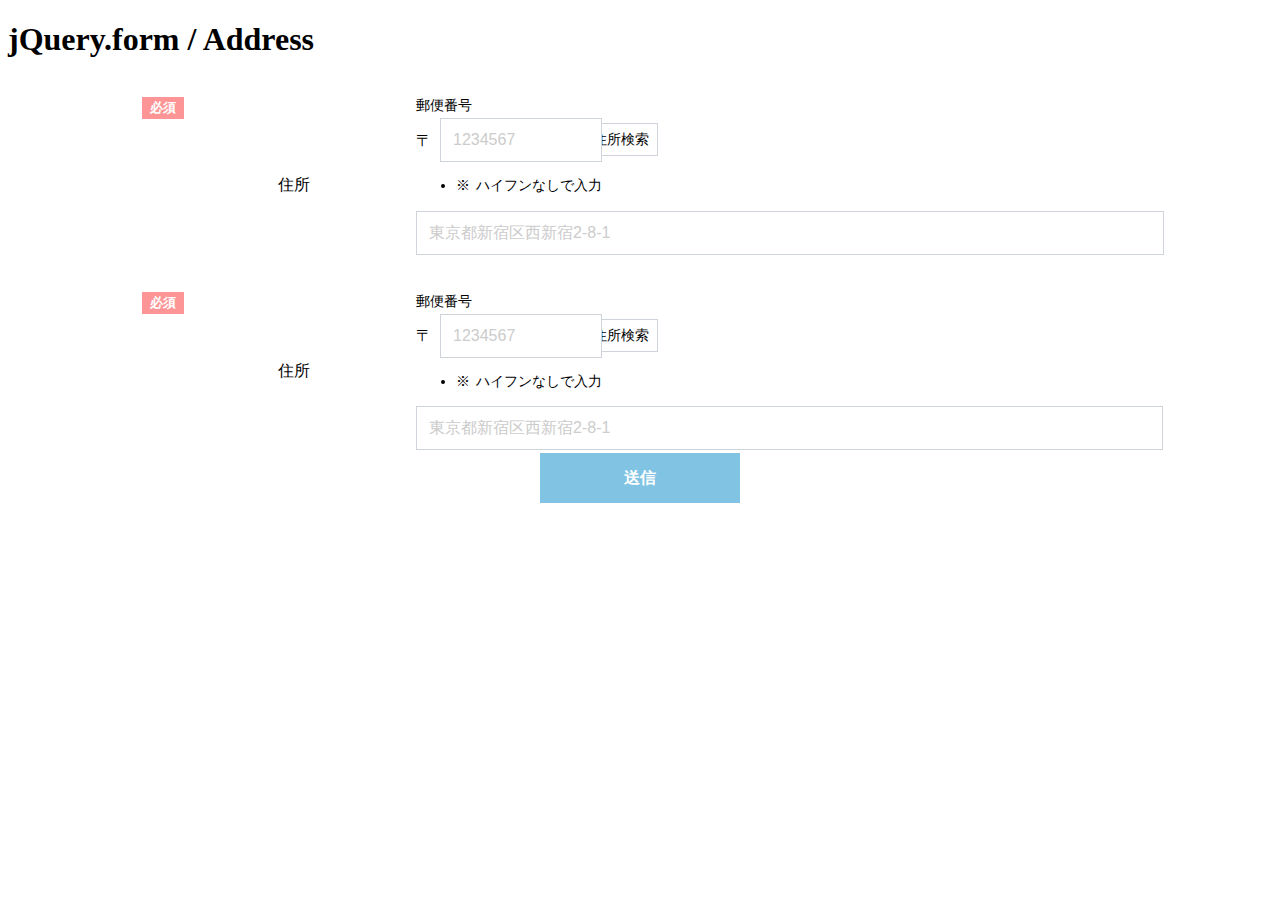
==== demo/address.html @ 2871356f "✏️ タイポ修正 : jquery.form→jQuery.form" ====
<!DOCTYPE html>
<html lang="ja">
  <head>
    <meta charset="UTF-8" />
    <meta http-equiv="X-UA-Compatible" content="IE=edge" />
    <meta name="viewport" content="width=device-width, initial-scale=1.0" />
    <meta name="robots" content="noindex" />
    <link
      rel="stylesheet"
      href="/jquery.common/css/style.css"
      type="text/css"
      media="all"
    />
    <link
      rel="stylesheet"
      href="../lib/common/css/style.css"
      type="text/css"
      media="all"
    />

    <title>jQuery.form / Address</title>
  </head>
  <body>
    <div id="wrapper">
      <header>
        <section id="template_ttl" class="page_layout layout1">
          <div class="layout_inner">
            <div class="layout_container">
              <div class="layout_width">
                <h1 class="ttl_page">jQuery.form / Address</h1>
              </div>
            </div>
          </div>
        </section>
      </header>
      <main>
        <section class="page_layout layout1">
          <div class="layout_inner">
            <div class="layout_container">
              <div class="layout_width">
                <!-- Form Start-->
                <div class="block_form">
                  <form id="area_form" class="form_wrp" action="#" method="get">
                    <!-- Form Table Start-->
                    <table class="form_table">
                      <tbody>
                        <tr>
                          <th class="require">
                            <label
                              for="your_postal_code"
                              class="form_table_label"
                            >
                              住所
                            </label>
                          </th>
                          <td>
                            <div
                              class="form_address_group h-adr"
                              data-valid-group="required_all"
                            >
                              <input
                                type="hidden"
                                class="p-country-name"
                                value="Japan"
                              />
                              <div class="group_row1">
                                <label for="your_postal_code" class="group_txt">
                                  郵便番号
                                </label>
                              </div>
                              <div class="group_row2">
                                <div class="group_col1">
                                  <div class="form_postal_code">
                                    <input
                                      type="tel"
                                      id="your_postal_code"
                                      name="your_postal_code"
                                      class="form_control p-postal-code"
                                      size="8"
                                      maxlength="8"
                                      placeholder="1234567"
                                      autocomplete="postal-code"
                                      required
                                      data-valid-group-item="required_all"
                                    />
                                  </div>
                                </div>
                                <div class="group_col2">
                                  <div class="ajaxzip3_btn">
                                    <span class="btn_inner postal-search">
                                      住所検索
                                    </span>
                                  </div>
                                </div>
                              </div>
                              <div class="group_row3">
                                <ul class="form_remark">
                                  <li>ハイフンなしで入力</li>
                                </ul>
                              </div>
                              <div class="group_row4">
                                <input
                                  type="text"
                                  id="your_address"
                                  name="your_address"
                                  class="form_control p-region p-locality p-street-address p-extended-address"
                                  placeholder="東京都新宿区西新宿2-8-1"
                                  required
                                  data-valid-group-item="required_all"
                                />
                              </div>
                            </div>
                          </td>
                        </tr>
                        <tr>
                          <th class="require">
                            <label
                              for="your_postal_code"
                              class="form_table_label"
                            >
                              住所
                            </label>
                          </th>
                          <td>
                            <div
                              class="form_address_group h-adr"
                              data-valid-group="required_all"
                            >
                              <input
                                type="hidden"
                                class="p-country-name"
                                value="Japan"
                              />
                              <div class="group_row1">
                                <label for="your_postal_code" class="group_txt">
                                  郵便番号
                                </label>
                              </div>
                              <div class="group_row2">
                                <div class="group_col1">
                                  <div class="form_postal_code">
                                    <input
                                      type="tel"
                                      id="your_postal_code2"
                                      name="your_postal_code2"
                                      class="form_control p-postal-code"
                                      size="8"
                                      maxlength="8"
                                      placeholder="1234567"
                                      autocomplete="postal-code"
                                      required
                                      data-valid-group-item="required_all"
                                    />
                                  </div>
                                </div>
                                <div class="group_col2">
                                  <div class="ajaxzip3_btn">
                                    <span class="btn_inner postal-search">
                                      住所検索
                                    </span>
                                  </div>
                                </div>
                              </div>
                              <div class="group_row3">
                                <ul class="form_remark">
                                  <li>ハイフンなしで入力</li>
                                </ul>
                              </div>
                              <div class="group_row4">
                                <input
                                  type="text"
                                  id="your_address2"
                                  name="your_address2"
                                  class="form_control p-region p-locality p-street-address p-extended-address"
                                  placeholder="東京都新宿区西新宿2-8-1"
                                  required
                                  data-valid-group-item="required_all"
                                />
                              </div>
                            </div>
                          </td>
                        </tr>
                      </tbody>
                    </table>
                    <!-- Form Table End -->

                    <!-- Submit Button Start -->
                    <div class="btn_submit">
                      <input
                        id="form_submit"
                        class="btn_inner"
                        type="submit"
                        value="送信"
                      />
                    </div>
                    <!-- Submit Button End -->
                  </form>
                </div>
                <!-- Form End -->
              </div>
            </div>
          </div>
        </section>
      </main>
      <footer></footer>
    </div>

    <!--yubinbango ここから-->
    <script
      type="text/javascript"
      src="/yubinbango/yubinbango.js"
      charset="UTF-8"
    ></script>
    <!--yubinbango ここまで-->

    <script type="text/javascript" src="/jquery.common/js/jquery.js"></script>

    <!-- jquery-validation Start -->
    <script
      type="text/javascript"
      src="/jquery-validation/dist/jquery.validate.js"
    ></script>
    <script
      type="text/javascript"
      src="/jquery-validation/dist/additional-methods.js"
    ></script>
    <script
      type="text/javascript"
      src="/jquery-validation/dist/localization/messages_ja.js"
    ></script>
    <!-- jquery-validation End -->

    <script type="text/javascript" src="../lib/common/js/scripts.js"></script>
    <script type="text/javascript" src="../lib/pages/js/scripts.js"></script>
  </body>
</html>
---- lib/common/css/style.css ----
@media print,screen and (min-width: 768px){#area_form>*[class^=area_form_row]:not(:last-child){margin-bottom:30px}.form_wrp .form_table{width:100%;margin-right:auto;margin-left:auto}.form_wrp .form_table tbody tr th,.form_wrp .form_table tbody tr td{font-weight:normal}.form_wrp .form_table tbody tr:not(:last-child) td{padding:0 0 20px 20px}.form_wrp .form_table tbody tr:last-child td{padding-left:20px}.form_wrp .form_table tbody tr th{position:relative;padding:15px 0 0 52px;width:200px}.form_wrp .form_table tbody tr th::before{position:absolute;top:15px;left:0;color:#fff;font-size:13px;padding:2px 8px;font-weight:700}.form_wrp .form_table tbody tr th:not(.require)::before{background-color:#95cafd;content:"任意"}.form_wrp .form_table tbody tr th.require::before{background-color:#fd9495;content:"必須"}.form_wrp .form_table tbody tr td{width:calc(100% - 215px)}.form_wrp .form_table .td_sub_ttl{font-size:14px;margin-bottom:3px}.form_item_block_pc li{display:block}.form_item_block_pc li:not(:last-child){margin-bottom:8px}.form_item_inline_block_pc li{display:inline-block}.form_item_inline_block_pc li:not(:last-child){margin-right:20px}.form_address_group{padding-top:15px}.form_address_group .group_row1{margin-bottom:3px}.form_address_group .group_row2{display:-webkit-box;display:-webkit-flex;display:-ms-flexbox;display:flex;-webkit-box-align:center;-webkit-align-items:center;-ms-flex-align:center;align-items:center;margin-bottom:8px}.form_address_group .group_row2 .group_col1{width:10em}.form_address_group .group_row2 .group_col2{padding-left:.5em}.form_address_group .group_row3{margin-bottom:3px}.form_address_group .group_txt{display:block;font-size:14px}.form_separated_address_group .group_row1{margin-bottom:3px}.form_separated_address_group .group_row2{display:-webkit-box;display:-webkit-flex;display:-ms-flexbox;display:flex;-webkit-box-align:center;-webkit-align-items:center;-ms-flex-align:center;align-items:center;margin-bottom:8px}.form_separated_address_group .group_row2 .group_col2{padding-left:.5em}.form_separated_address_group .group_row3{margin-bottom:8px}.form_separated_address_group .group_row4{margin-bottom:8px}.form_separated_address_group .group_txt{display:block;font-size:14px}.form_separated_address_group .group_postal_code .group_postal_code_row{display:-webkit-box;display:-webkit-flex;display:-ms-flexbox;display:flex}.form_separated_address_group .group_postal_code .group_postal_code_row .group_postal_code_col{width:4.25em}.form_separated_address_group .group_postal_code .group_postal_code_row .group_postal_code_col:not(:last-child){position:relative;margin-right:2em}.form_separated_address_group .group_postal_code .group_postal_code_row .group_postal_code_col:not(:last-child)::before{display:block;position:absolute;top:14px;right:-1.5em;content:"―";width:1em;color:#ced4da}.form_name_group .group_row{display:-webkit-box;display:-webkit-flex;display:-ms-flexbox;display:flex;-webkit-box-pack:justify;-webkit-justify-content:space-between;-ms-flex-pack:justify;justify-content:space-between}.form_name_group .group_row .group_col{width:calc(50% - 7.5px)}.form_tel_group .group_row{display:-webkit-box;display:-webkit-flex;display:-ms-flexbox;display:flex}.form_tel_group .group_row .group_col{width:4.25em}.form_tel_group .group_row .group_col:not(:last-child){position:relative;margin-right:2em}.form_tel_group .group_row .group_col:not(:last-child)::before{display:block;position:absolute;top:14px;right:-1.5em;content:"―";width:1em;color:#ced4da}.form_mail_group .group_row1{margin-bottom:15px}.form_mail_group .group_row2{margin-bottom:3px}.form_mail_group .group_txt{font-size:14px}.form_postal_code{position:relative;padding-left:1.5em}.form_postal_code::before{position:absolute;top:.8em;left:0;content:"〒"}.ajaxzip3_btn .btn_inner{font-size:14px;border:1px solid #ced4da;padding:8px;-webkit-transition:border-color .15s ease-in-out,-webkit-box-shadow .15s ease-in-out;transition:border-color .15s ease-in-out,-webkit-box-shadow .15s ease-in-out;transition:border-color .15s ease-in-out,box-shadow .15s ease-in-out;transition:border-color .15s ease-in-out,box-shadow .15s ease-in-out,-webkit-box-shadow .15s ease-in-out;cursor:pointer}.ajaxzip3_btn .btn_inner:hover{border:1px solid #81c3e2;-webkit-box-shadow:0 0 0 4px rgba(129,195,226,.5);box-shadow:0 0 0 4px rgba(129,195,226,.5)}.form_remark li{position:relative;font-size:14px;padding-left:1.4em;line-height:1.2}.form_remark li:not(:last-child){margin-bottom:15px}.form_remark li::before{display:block;position:absolute;top:0;left:0;content:"※"}.form_wrp{max-width:1000px;margin-right:auto;margin-left:auto}.form_wrp input.form_control{display:block;display:block;width:100%;padding:12px;font-size:16px;color:#212529;background-color:#fff;border:1px solid #ced4da;-webkit-appearance:none;-moz-appearance:none;appearance:none;-webkit-transition:border-color .15s ease-in-out,-webkit-box-shadow .15s ease-in-out;transition:border-color .15s ease-in-out,-webkit-box-shadow .15s ease-in-out;transition:border-color .15s ease-in-out,box-shadow .15s ease-in-out;transition:border-color .15s ease-in-out,box-shadow .15s ease-in-out,-webkit-box-shadow .15s ease-in-out;width:100%}.form_wrp input.form_control::-webkit-input-placeholder{color:#ccc}.form_wrp input.form_control::-moz-placeholder{color:#ccc}.form_wrp input.form_control:-ms-input-placeholder{color:#ccc}.form_wrp input.form_control::-ms-input-placeholder{color:#ccc}.form_wrp input.form_control::placeholder{color:#ccc}.form_wrp input.form_control:hover,.form_wrp input.form_control:focus{border:1px solid #81c3e2;-webkit-box-shadow:0 0 0 4px rgba(129,195,226,.5);box-shadow:0 0 0 4px rgba(129,195,226,.5);outline:unset}.form_wrp .form_radio{padding-top:15px}.form_wrp .form_radio li label{position:relative;cursor:pointer}.form_wrp .form_radio li label input[type=radio]{display:none}.form_wrp .form_radio li label input[type=radio]+.form_list_item_label{display:inline-block;position:relative;line-height:1.65;padding-left:1.5em}.form_wrp .form_radio li label input[type=radio]+.form_list_item_label::before{position:absolute;top:3px;left:0;content:"";width:20px;height:20px;border:1px solid #ced4da;border-radius:50%;background-color:#fff;-webkit-transition:all .2s;transition:all .2s}.form_wrp .form_radio li label input[type=radio]+.form_list_item_label::after{position:absolute;top:7px;left:4px;content:"";width:1em;height:1em;width:12px;height:12px;-webkit-transition:-webkit-transform .4s cubic-bezier(0.45, 1.8, 0.5, 0.75);transition:-webkit-transform .4s cubic-bezier(0.45, 1.8, 0.5, 0.75);transition:transform .4s cubic-bezier(0.45, 1.8, 0.5, 0.75);transition:transform .4s cubic-bezier(0.45, 1.8, 0.5, 0.75), -webkit-transform .4s cubic-bezier(0.45, 1.8, 0.5, 0.75);-webkit-transform:scale(0, 0);transform:scale(0, 0);border-radius:50%;background:#81c3e2}.form_wrp .form_radio li label input[type=radio]+.form_list_item_label:hover::before{border:1px solid #81c3e2;-webkit-box-shadow:0 0 0 3px rgba(129,195,226,.5);box-shadow:0 0 0 3px rgba(129,195,226,.5)}.form_wrp .form_radio li label input[type=radio]:checked+.form_list_item_label::after{-webkit-transform:scale(1, 1);transform:scale(1, 1)}.form_wrp .form_check li label{position:relative;cursor:pointer}.form_wrp .form_check li label input[type=checkbox]{display:none}.form_wrp .form_check li label input[type=checkbox]+.form_list_item_label{display:inline-block;position:relative;line-height:1.65;padding-left:1.5em}.form_wrp .form_check li label input[type=checkbox]+.form_list_item_label::before{position:absolute;top:3px;left:0;content:"";width:20px;height:20px;border:1px solid #ced4da;background:#fff}.form_wrp .form_check li label input[type=checkbox]+.form_list_item_label::after{display:block;position:absolute;top:3px;left:6px;content:"";width:8px;height:15px;border-right:3px solid #81c3e2;border-bottom:3px solid #81c3e2;-webkit-transition:-webkit-transform .4s cubic-bezier(0.45, 1.8, 0.5, 0.75);transition:-webkit-transform .4s cubic-bezier(0.45, 1.8, 0.5, 0.75);transition:transform .4s cubic-bezier(0.45, 1.8, 0.5, 0.75);transition:transform .4s cubic-bezier(0.45, 1.8, 0.5, 0.75), -webkit-transform .4s cubic-bezier(0.45, 1.8, 0.5, 0.75);-webkit-transform:scale(0, 0) rotate(43deg);transform:scale(0, 0) rotate(43deg)}.form_wrp .form_check li label input[type=checkbox]+.form_list_item_label:hover::before{border:1px solid #81c3e2;-webkit-box-shadow:0 0 0 3px rgba(129,195,226,.5);box-shadow:0 0 0 3px rgba(129,195,226,.5)}.form_wrp .form_check li label input[type=checkbox]:checked+.form_list_item_label::after{-webkit-transform:scale(1, 1) rotate(43deg);transform:scale(1, 1) rotate(43deg)}.form_wrp .form_file{font-size:14px;padding-top:5px}.form_wrp .form_file .file_row::after{display:block;content:"";clear:both}.form_wrp .form_file input{position:absolute;outline:0;visibility:hidden;opacity:0;width:0;height:0}.form_wrp .form_file .form_file_label{border:1px solid #ced4da;padding:8px;-webkit-transition:border-color .15s ease-in-out,-webkit-box-shadow .15s ease-in-out;transition:border-color .15s ease-in-out,-webkit-box-shadow .15s ease-in-out;transition:border-color .15s ease-in-out,box-shadow .15s ease-in-out;transition:border-color .15s ease-in-out,box-shadow .15s ease-in-out,-webkit-box-shadow .15s ease-in-out;cursor:pointer;float:left;width:116px;text-align:center}.form_wrp .form_file .form_file_name{padding:13px 8px 0;line-height:1.2;cursor:pointer;float:left;width:calc(100% - 116px)}.form_wrp .form_file:hover .form_file_label{border:1px solid #81c3e2;-webkit-box-shadow:0 0 0 4px rgba(129,195,226,.5);box-shadow:0 0 0 4px rgba(129,195,226,.5)}.form_wrp .flatpickr-calendar .flatpickr-innerContainer .flatpickr-weekdays .flatpickr-weekday:nth-child(7n+1),.form_wrp .flatpickr-calendar .flatpickr-innerContainer .flatpickr-days .flatpickr-day:not(.flatpickr-disabled):not(.prevMonthDay):not(.nextMonthDay):nth-child(7n+1){color:red}.form_wrp .flatpickr-calendar .flatpickr-innerContainer .flatpickr-weekdays .flatpickr-weekday:nth-child(7),.form_wrp .flatpickr-calendar .flatpickr-innerContainer .flatpickr-days .flatpickr-day:not(.flatpickr-disabled):not(.prevMonthDay):not(.nextMonthDay):nth-child(7n){color:blue}.form_wrp .form_select{position:relative}.form_wrp .form_select select{background-image:url(./img/arrow_down.svg);background-position:right 15px center;background-size:13px 8px;background-repeat:no-repeat;display:block;display:block;width:100%;padding:12px;font-size:16px;color:#212529;background-color:#fff;border:1px solid #ced4da;-webkit-appearance:none;-moz-appearance:none;appearance:none;-webkit-transition:border-color .15s ease-in-out,-webkit-box-shadow .15s ease-in-out;transition:border-color .15s ease-in-out,-webkit-box-shadow .15s ease-in-out;transition:border-color .15s ease-in-out,box-shadow .15s ease-in-out;transition:border-color .15s ease-in-out,box-shadow .15s ease-in-out,-webkit-box-shadow .15s ease-in-out;width:100%}.form_wrp .form_select select::-webkit-input-placeholder{color:#ccc}.form_wrp .form_select select::-moz-placeholder{color:#ccc}.form_wrp .form_select select:-ms-input-placeholder{color:#ccc}.form_wrp .form_select select::-ms-input-placeholder{color:#ccc}.form_wrp .form_select select::placeholder{color:#ccc}.form_wrp .form_select select:hover,.form_wrp .form_select select:focus{border:1px solid #81c3e2;-webkit-box-shadow:0 0 0 4px rgba(129,195,226,.5);box-shadow:0 0 0 4px rgba(129,195,226,.5);outline:unset}.form_wrp .form_select.select_pref{width:17.25em}.form_wrp textarea.form_control{resize:vertical;display:block;display:block;width:100%;padding:12px;font-size:16px;color:#212529;background-color:#fff;border:1px solid #ced4da;-webkit-appearance:none;-moz-appearance:none;appearance:none;-webkit-transition:border-color .15s ease-in-out,-webkit-box-shadow .15s ease-in-out;transition:border-color .15s ease-in-out,-webkit-box-shadow .15s ease-in-out;transition:border-color .15s ease-in-out,box-shadow .15s ease-in-out;transition:border-color .15s ease-in-out,box-shadow .15s ease-in-out,-webkit-box-shadow .15s ease-in-out;width:100%}.form_wrp textarea.form_control::-webkit-input-placeholder{color:#ccc}.form_wrp textarea.form_control::-moz-placeholder{color:#ccc}.form_wrp textarea.form_control:-ms-input-placeholder{color:#ccc}.form_wrp textarea.form_control::-ms-input-placeholder{color:#ccc}.form_wrp textarea.form_control::placeholder{color:#ccc}.form_wrp textarea.form_control:hover,.form_wrp textarea.form_control:focus{border:1px solid #81c3e2;-webkit-box-shadow:0 0 0 4px rgba(129,195,226,.5);box-shadow:0 0 0 4px rgba(129,195,226,.5);outline:unset}.form_wrp .btn_submit .btn_inner{display:block;line-height:1;padding:1em 4em;margin-right:auto;margin-left:auto;-webkit-transition:all .2s;transition:all .2s;font-weight:bold;font-size:16px;min-width:200px;text-align:center;color:#fff;transition:all .2s}.form_wrp .btn_submit .btn_inner:disabled{border:1px solid #ccc;background-color:#ccc}.form_wrp .btn_submit .btn_inner:not(:disabled){border:1px solid #81c3e2;background-color:#81c3e2}.form_wrp .btn_submit .btn_inner:not(:disabled):hover{opacity:.7}.form_wrp label.error{display:block;color:#c00;padding:5px 10px;background:#f4e4e4;font-size:.9em;font-weight:bold;margin-top:.5em}.form_privacy>*[class^=form_privacy_row]:not(:last-child){margin-bottom:15px}.form_privacy .privacy_ttl .ttl_inner{display:block;font-weight:bold;font-size:20px}.form_privacy .privacy_txt{height:250px;overflow-y:scroll;border:silver 1px solid;padding:30px;-webkit-box-shadow:inset -1px 2px 4px #dfdfdf;box-shadow:inset -1px 2px 4px #dfdfdf;font-size:14px}.form_privacy .privacy_txt p:not(:last-child){margin-bottom:15px}.form_privacy .privacy_check{text-align:center}}@media screen and (max-width: 767px){#area_form>*[class^=area_form_row]:not(:last-child){margin-bottom:30px}.form_wrp .form_table{width:100%;margin-right:auto;margin-left:auto}.form_wrp .form_table tbody tr{display:block}.form_wrp .form_table tbody tr th,.form_wrp .form_table tbody tr td{display:block;font-weight:normal;width:100%}.form_wrp .form_table tbody tr:not(:last-child) td{padding-bottom:45px}.form_wrp .form_table tbody tr th{position:relative;padding:0 0 10px 52px}.form_wrp .form_table tbody tr th::before{position:absolute;top:0;left:0;color:#fff;font-size:13px;padding:2px 8px;font-weight:700}.form_wrp .form_table tbody tr th:not(.require)::before{background-color:#95cafd;content:"任意"}.form_wrp .form_table tbody tr th.require::before{background-color:#fd9495;content:"必須"}.form_item_inline_block_sp li{display:inline-block}.form_item_inline_block_sp li:not(:last-child){margin-right:20px}.form_item_block_sp li{display:block}.form_item_block_sp li:not(:last-child){margin-bottom:8px}.form_address_group .group_row1{margin-bottom:3px}.form_address_group .group_row2{display:-webkit-box;display:-webkit-flex;display:-ms-flexbox;display:flex;-webkit-box-align:center;-webkit-align-items:center;-ms-flex-align:center;align-items:center;margin-bottom:8px}.form_address_group .group_row2 .group_col1{width:10em}.form_address_group .group_row2 .group_col2{padding-left:.5em}.form_address_group .group_row3{margin-bottom:3px}.form_address_group .group_txt{display:block;font-size:14px}.form_separated_address_group .group_row1{margin-bottom:3px}.form_separated_address_group .group_row2{display:-webkit-box;display:-webkit-flex;display:-ms-flexbox;display:flex;-webkit-box-align:center;-webkit-align-items:center;-ms-flex-align:center;align-items:center;margin-bottom:8px}.form_separated_address_group .group_row2 .group_col2{padding-left:.5em}.form_separated_address_group .group_row3{margin-bottom:8px}.form_separated_address_group .group_row4{margin-bottom:8px}.form_separated_address_group .group_txt{display:block;font-size:14px}.form_separated_address_group .group_postal_code .group_postal_code_row{display:-webkit-box;display:-webkit-flex;display:-ms-flexbox;display:flex}.form_separated_address_group .group_postal_code .group_postal_code_row .group_postal_code_col{width:4.25em}.form_separated_address_group .group_postal_code .group_postal_code_row .group_postal_code_col:not(:last-child){position:relative;margin-right:2em}.form_separated_address_group .group_postal_code .group_postal_code_row .group_postal_code_col:not(:last-child)::before{display:block;position:absolute;top:14px;right:-1.5em;content:"―";width:1em;color:#ced4da}.form_name_group .group_row{display:-webkit-box;display:-webkit-flex;display:-ms-flexbox;display:flex;-webkit-box-pack:justify;-webkit-justify-content:space-between;-ms-flex-pack:justify;justify-content:space-between}.form_name_group .group_row .group_col{width:calc(50% - 7.5px)}.form_tel_group .group_row{display:-webkit-box;display:-webkit-flex;display:-ms-flexbox;display:flex}.form_tel_group .group_row .group_col{width:4.25em}.form_tel_group .group_row .group_col:not(:last-child){position:relative;margin-right:2em}.form_tel_group .group_row .group_col:not(:last-child)::before{display:block;position:absolute;top:14px;right:-1.5em;content:"―";width:1em;color:#ced4da}.form_mail_group .group_row1{margin-bottom:15px}.form_mail_group .group_row2{margin-bottom:3px}.form_mail_group .group_txt{font-size:14px}.form_postal_code{position:relative;padding-left:1.5em}.form_postal_code::before{position:absolute;top:.8em;left:0;content:"〒"}.ajaxzip3_btn .btn_inner{font-size:14px;border:1px solid #ced4da;padding:8px;-webkit-transition:border-color .15s ease-in-out,-webkit-box-shadow .15s ease-in-out;transition:border-color .15s ease-in-out,-webkit-box-shadow .15s ease-in-out;transition:border-color .15s ease-in-out,box-shadow .15s ease-in-out;transition:border-color .15s ease-in-out,box-shadow .15s ease-in-out,-webkit-box-shadow .15s ease-in-out;cursor:pointer}.ajaxzip3_btn .btn_inner:hover{border:1px solid #81c3e2;-webkit-box-shadow:0 0 0 4px rgba(129,195,226,.5);box-shadow:0 0 0 4px rgba(129,195,226,.5)}.form_remark{padding-top:8px}.form_remark li{position:relative;font-size:14px;padding-left:1.4em;line-height:1.2}.form_remark li:not(:last-child){margin-bottom:15px}.form_remark li::before{display:block;position:absolute;top:0;left:0;content:"※"}.form_wrp input.form_control{display:block;display:block;width:100%;padding:12px;font-size:16px;color:#212529;background-color:#fff;border:1px solid #ced4da;-webkit-appearance:none;-moz-appearance:none;appearance:none;-webkit-transition:border-color .15s ease-in-out,-webkit-box-shadow .15s ease-in-out;transition:border-color .15s ease-in-out,-webkit-box-shadow .15s ease-in-out;transition:border-color .15s ease-in-out,box-shadow .15s ease-in-out;transition:border-color .15s ease-in-out,box-shadow .15s ease-in-out,-webkit-box-shadow .15s ease-in-out;width:100%}.form_wrp input.form_control::-webkit-input-placeholder{color:#ccc}.form_wrp input.form_control::-moz-placeholder{color:#ccc}.form_wrp input.form_control:-ms-input-placeholder{color:#ccc}.form_wrp input.form_control::-ms-input-placeholder{color:#ccc}.form_wrp input.form_control::placeholder{color:#ccc}.form_wrp input.form_control:focus{border:1px solid #81c3e2;-webkit-box-shadow:0 0 0 4px rgba(129,195,226,.5);box-shadow:0 0 0 4px rgba(129,195,226,.5);outline:unset}.form_wrp .form_radio{padding-top:15px}.form_wrp .form_radio li label{position:relative;cursor:pointer}.form_wrp .form_radio li label input[type=radio]{display:none}.form_wrp .form_radio li label input[type=radio]+.form_list_item_label{display:inline-block;position:relative;line-height:1.65;padding-left:1.5em}.form_wrp .form_radio li label input[type=radio]+.form_list_item_label::before{position:absolute;top:3px;left:0;content:"";width:20px;height:20px;border:1px solid #ced4da;border-radius:50%;background:#fff}.form_wrp .form_radio li label input[type=radio]+.form_list_item_label::after{position:absolute;top:7px;left:4px;content:"";width:1em;height:1em;width:12px;height:12px;-webkit-transition:-webkit-transform .4s cubic-bezier(0.45, 1.8, 0.5, 0.75);transition:-webkit-transform .4s cubic-bezier(0.45, 1.8, 0.5, 0.75);transition:transform .4s cubic-bezier(0.45, 1.8, 0.5, 0.75);transition:transform .4s cubic-bezier(0.45, 1.8, 0.5, 0.75), -webkit-transform .4s cubic-bezier(0.45, 1.8, 0.5, 0.75);-webkit-transform:scale(0, 0);transform:scale(0, 0);border-radius:50%;background:#81c3e2}.form_wrp .form_radio li label input[type=radio]:checked+.form_list_item_label::after{-webkit-transform:scale(1, 1);transform:scale(1, 1)}.form_wrp .form_check li label{position:relative;cursor:pointer}.form_wrp .form_check li label input[type=checkbox]{display:none}.form_wrp .form_check li label input[type=checkbox]+.form_list_item_label{display:inline-block;position:relative;line-height:1.65;padding-left:1.5em}.form_wrp .form_check li label input[type=checkbox]+.form_list_item_label::before{position:absolute;top:3px;left:0;content:"";width:20px;height:20px;border:1px solid #ced4da;background:#fff}.form_wrp .form_check li label input[type=checkbox]+.form_list_item_label::after{display:block;position:absolute;top:3px;left:6px;content:"";width:8px;height:15px;border-right:3px solid #81c3e2;border-bottom:3px solid #81c3e2;-webkit-transition:-webkit-transform .4s cubic-bezier(0.45, 1.8, 0.5, 0.75);transition:-webkit-transform .4s cubic-bezier(0.45, 1.8, 0.5, 0.75);transition:transform .4s cubic-bezier(0.45, 1.8, 0.5, 0.75);transition:transform .4s cubic-bezier(0.45, 1.8, 0.5, 0.75), -webkit-transform .4s cubic-bezier(0.45, 1.8, 0.5, 0.75);-webkit-transform:scale(0, 0) rotate(43deg);transform:scale(0, 0) rotate(43deg)}.form_wrp .form_check li label input[type=checkbox]:checked+.form_list_item_label::after{-webkit-transform:scale(1, 1) rotate(43deg);transform:scale(1, 1) rotate(43deg)}.form_wrp .form_file{font-size:14px;padding-top:5px}.form_wrp .form_file .file_row::after{display:block;content:"";clear:both}.form_wrp .form_file input{position:absolute;outline:0;visibility:hidden;opacity:0;width:0;height:0}.form_wrp .form_file .form_file_label{border:1px solid #ced4da;padding:8px;-webkit-transition:border-color .15s ease-in-out,-webkit-box-shadow .15s ease-in-out;transition:border-color .15s ease-in-out,-webkit-box-shadow .15s ease-in-out;transition:border-color .15s ease-in-out,box-shadow .15s ease-in-out;transition:border-color .15s ease-in-out,box-shadow .15s ease-in-out,-webkit-box-shadow .15s ease-in-out;cursor:pointer;float:left;width:116px;text-align:center}.form_wrp .form_file .form_file_name{padding:13px 8px 0;line-height:1.2;cursor:pointer;float:left;width:calc(100% - 116px)}.form_wrp .form_file:hover .form_file_label{border:1px solid #81c3e2;-webkit-box-shadow:0 0 0 4px rgba(129,195,226,.5);box-shadow:0 0 0 4px rgba(129,195,226,.5)}.form_wrp .flatpickr-calendar .flatpickr-innerContainer .flatpickr-weekdays .flatpickr-weekday:nth-child(7n+1),.form_wrp .flatpickr-calendar .flatpickr-innerContainer .flatpickr-days .flatpickr-day:not(.flatpickr-disabled):not(.prevMonthDay):not(.nextMonthDay):nth-child(7n+1){color:red}.form_wrp .flatpickr-calendar .flatpickr-innerContainer .flatpickr-weekdays .flatpickr-weekday:nth-child(7),.form_wrp .flatpickr-calendar .flatpickr-innerContainer .flatpickr-days .flatpickr-day:not(.flatpickr-disabled):not(.prevMonthDay):not(.nextMonthDay):nth-child(7n){color:blue}.form_wrp .form_select{position:relative}.form_wrp .form_select select{background-image:url(./img/arrow_down.svg);background-position:right 15px center;background-size:13px 8px;background-repeat:no-repeat;display:block;display:block;width:100%;padding:12px;font-size:16px;color:#212529;background-color:#fff;border:1px solid #ced4da;-webkit-appearance:none;-moz-appearance:none;appearance:none;-webkit-transition:border-color .15s ease-in-out,-webkit-box-shadow .15s ease-in-out;transition:border-color .15s ease-in-out,-webkit-box-shadow .15s ease-in-out;transition:border-color .15s ease-in-out,box-shadow .15s ease-in-out;transition:border-color .15s ease-in-out,box-shadow .15s ease-in-out,-webkit-box-shadow .15s ease-in-out;width:100%}.form_wrp .form_select select::-webkit-input-placeholder{color:#ccc}.form_wrp .form_select select::-moz-placeholder{color:#ccc}.form_wrp .form_select select:-ms-input-placeholder{color:#ccc}.form_wrp .form_select select::-ms-input-placeholder{color:#ccc}.form_wrp .form_select select::placeholder{color:#ccc}.form_wrp .form_select select:focus{border:1px solid #81c3e2;-webkit-box-shadow:0 0 0 4px rgba(129,195,226,.5);box-shadow:0 0 0 4px rgba(129,195,226,.5);outline:unset}.form_wrp textarea.form_control{resize:vertical;display:block;display:block;width:100%;padding:12px;font-size:16px;color:#212529;background-color:#fff;border:1px solid #ced4da;-webkit-appearance:none;-moz-appearance:none;appearance:none;-webkit-transition:border-color .15s ease-in-out,-webkit-box-shadow .15s ease-in-out;transition:border-color .15s ease-in-out,-webkit-box-shadow .15s ease-in-out;transition:border-color .15s ease-in-out,box-shadow .15s ease-in-out;transition:border-color .15s ease-in-out,box-shadow .15s ease-in-out,-webkit-box-shadow .15s ease-in-out;width:100%}.form_wrp textarea.form_control::-webkit-input-placeholder{color:#ccc}.form_wrp textarea.form_control::-moz-placeholder{color:#ccc}.form_wrp textarea.form_control:-ms-input-placeholder{color:#ccc}.form_wrp textarea.form_control::-ms-input-placeholder{color:#ccc}.form_wrp textarea.form_control::placeholder{color:#ccc}.form_wrp textarea.form_control:focus{border:1px solid #81c3e2;-webkit-box-shadow:0 0 0 4px rgba(129,195,226,.5);box-shadow:0 0 0 4px rgba(129,195,226,.5);outline:unset}.form_wrp .btn_submit .btn_inner{display:block;line-height:1;padding:1em 4em;margin-right:auto;margin-left:auto;-webkit-transition:all .2s;transition:all .2s;font-weight:bold;font-size:16px;min-width:200px;text-align:center;color:#fff;transition:all .2s}.form_wrp .btn_submit .btn_inner:disabled{border:1px solid #ccc;background-color:#ccc}.form_wrp .btn_submit .btn_inner:not(:disabled){border:1px solid #81c3e2;background-color:#81c3e2}.form_wrp label.error{display:block;color:#c00;padding:5px 10px;background:#f4e4e4;font-size:.9em;font-weight:bold;margin-top:.5em}.form_privacy>*[class^=form_privacy_row]:not(:last-child){margin-bottom:15px}.form_privacy .privacy_ttl .ttl_inner{display:block;font-weight:bold;font-size:17px}.form_privacy .privacy_txt{height:250px;overflow-y:scroll;border:silver 1px solid;padding:15px;-webkit-box-shadow:inset -1px 2px 4px #dfdfdf;box-shadow:inset -1px 2px 4px #dfdfdf;font-size:13px}.form_privacy .privacy_txt p:not(:last-child){margin-bottom:15px}.form_privacy .privacy_check{text-align:center}}/*# sourceMappingURL=style.css.map */
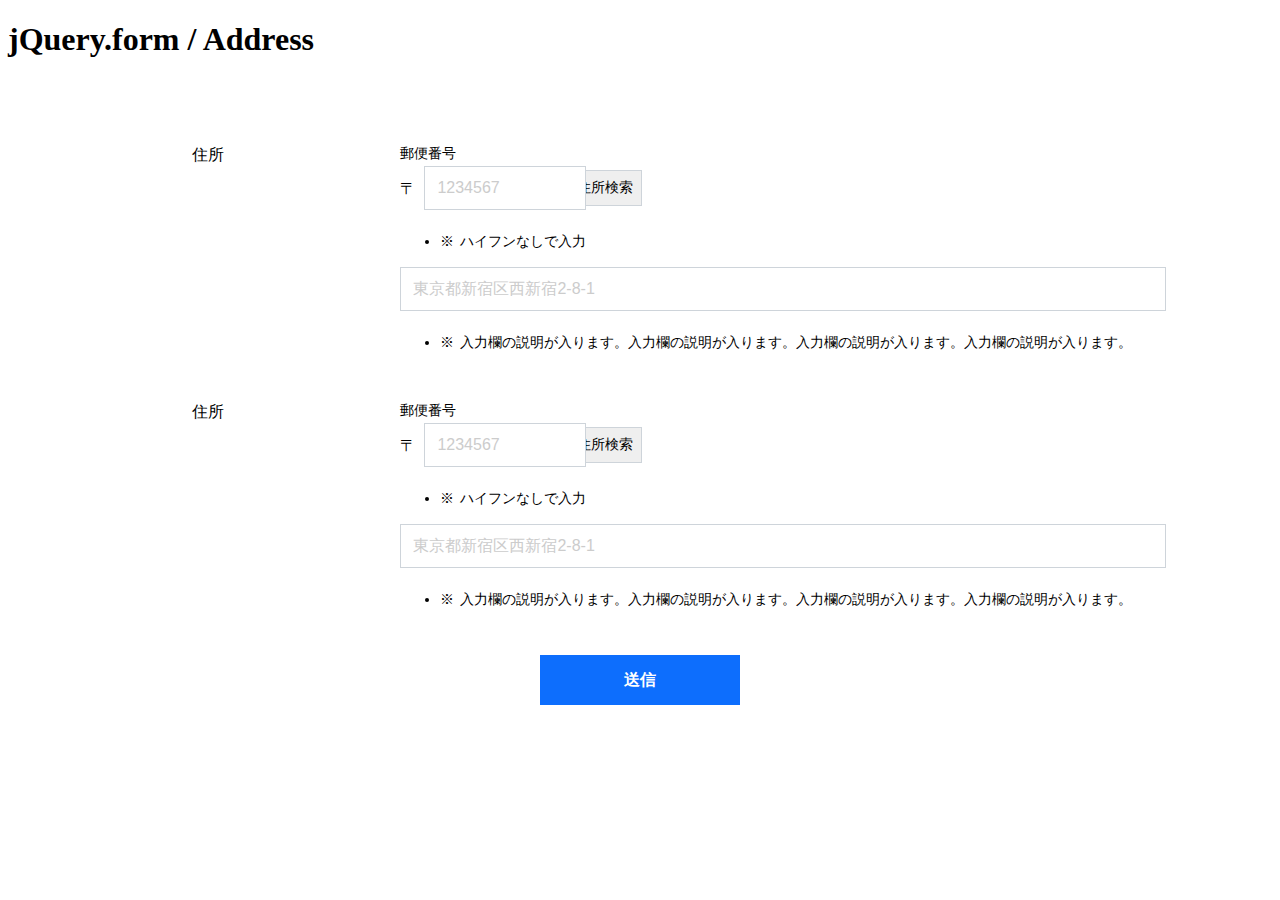
==== commit 09689bcb: "アクセシビリティ : フォーム #7" ====
--- a/demo/address.html
+++ b/demo/address.html
@@ -1,22 +1,22 @@
 <!DOCTYPE html>
 <html lang="ja">
   <head>
-    <meta charset="UTF-8" />
-    <meta http-equiv="X-UA-Compatible" content="IE=edge" />
-    <meta name="viewport" content="width=device-width, initial-scale=1.0" />
-    <meta name="robots" content="noindex" />
+    <meta charset="UTF-8">
+    <meta http-equiv="X-UA-Compatible" content="IE=edge">
+    <meta name="viewport" content="width=device-width, initial-scale=1.0">
+    <meta name="robots" content="noindex">
     <link
       rel="stylesheet"
       href="/jquery.common/css/style.css"
       type="text/css"
       media="all"
-    />
+    >
     <link
       rel="stylesheet"
       href="../lib/common/css/style.css"
       type="text/css"
       media="all"
-    />
+    >
 
     <title>jQuery.form / Address</title>
   </head>
@@ -27,33 +27,35 @@
           <div class="layout_inner">
             <div class="layout_container">
               <div class="layout_width">
-                <h1 class="ttl_page">jQuery.form / Address</h1>
+                <h1 id="form_title" class="ttl_page">jQuery.form / Address</h1>
               </div>
             </div>
           </div>
         </section>
       </header>
       <main>
-        <section class="page_layout layout1">
+        <div class="page_layout layout1">
           <div class="layout_inner">
             <div class="layout_container">
               <div class="layout_width">
                 <!-- Form Start-->
                 <div class="block_form">
-                  <form id="area_form" class="form_wrp" action="#" method="get">
+                  <form
+                    id="area_form"
+                    class="form_wrp"
+                    aria-labelledby="form_title"
+                    action="#"
+                    method="get"
+                  >
                     <!-- Form Table Start-->
-                    <table class="form_table">
-                      <tbody>
-                        <tr>
-                          <th class="require">
-                            <label
-                              for="your_postal_code"
-                              class="form_table_label"
-                            >
-                              住所
-                            </label>
-                          </th>
-                          <td>
+                    <div class="form_table">
+                      <!-- .table_tr ここから -->
+                      <div class="table_tr">
+                        <fieldset class="table_fieldset">
+                          <legend class="table_th require">
+                            住所
+                          </legend>
+                          <div class="table_td">
                             <div
                               class="form_address_group h-adr"
                               data-valid-group="required_all"
@@ -62,7 +64,7 @@
                                 type="hidden"
                                 class="p-country-name"
                                 value="Japan"
-                              />
+                              >
                               <div class="group_row1">
                                 <label for="your_postal_code" class="group_txt">
                                   郵便番号
@@ -72,7 +74,7 @@
                                 <div class="group_col1">
                                   <div class="form_postal_code">
                                     <input
-                                      type="tel"
+                                      type="text"
                                       id="your_postal_code"
                                       name="your_postal_code"
                                       class="form_control p-postal-code"
@@ -82,19 +84,24 @@
                                       autocomplete="postal-code"
                                       required
                                       data-valid-group-item="required_all"
-                                    />
+                                      aria-describedby="your_postal_code1_remark"
+                                      aria-label="郵便番号"
+                                    >
                                   </div>
                                 </div>
                                 <div class="group_col2">
                                   <div class="ajaxzip3_btn">
-                                    <span class="btn_inner postal-search">
+                                    <button type="button" class="btn_inner postal-search">
                                       住所検索
-                                    </span>
+                                    </button>
                                   </div>
                                 </div>
                               </div>
                               <div class="group_row3">
-                                <ul class="form_remark">
+                                <ul
+                                  id="your_postal_code1_remark"
+                                  class="form_remark"
+                                >
                                   <li>ハイフンなしで入力</li>
                                 </ul>
                               </div>
@@ -107,21 +114,27 @@
                                   placeholder="東京都新宿区西新宿2-8-1"
                                   required
                                   data-valid-group-item="required_all"
-                                />
+                                  aria-describedby="your_address_remark"
+                                  aria-label="住所"
+                                >
+                                <ul id="your_address_remark" class="form_remark">
+                                  <li>
+                                    入力欄の説明が入ります。入力欄の説明が入ります。入力欄の説明が入ります。入力欄の説明が入ります。
+                                  </li>
+                                </ul>
                               </div>
                             </div>
-                          </td>
-                        </tr>
-                        <tr>
-                          <th class="require">
-                            <label
-                              for="your_postal_code"
-                              class="form_table_label"
-                            >
-                              住所
-                            </label>
-                          </th>
-                          <td>
+                          </div>
+                        </fieldset>
+                      </div>
+                      <!-- .table_tr ここまで -->
+                      <!-- .table_tr ここから -->
+                      <div class="table_tr">
+                        <fieldset class="table_fieldset">
+                          <legend class="table_th require">
+                            住所
+                          </legend>
+                          <div class="table_td">
                             <div
                               class="form_address_group h-adr"
                               data-valid-group="required_all"
@@ -130,9 +143,9 @@
                                 type="hidden"
                                 class="p-country-name"
                                 value="Japan"
-                              />
+                              >
                               <div class="group_row1">
-                                <label for="your_postal_code" class="group_txt">
+                                <label for="your_postal_code2" class="group_txt">
                                   郵便番号
                                 </label>
                               </div>
@@ -140,7 +153,7 @@
                                 <div class="group_col1">
                                   <div class="form_postal_code">
                                     <input
-                                      type="tel"
+                                      type="text"
                                       id="your_postal_code2"
                                       name="your_postal_code2"
                                       class="form_control p-postal-code"
@@ -150,19 +163,24 @@
                                       autocomplete="postal-code"
                                       required
                                       data-valid-group-item="required_all"
-                                    />
+                                      aria-describedby="your_postal_code2_remark"
+                                      aria-label="郵便番号"
+                                    >
                                   </div>
                                 </div>
                                 <div class="group_col2">
                                   <div class="ajaxzip3_btn">
-                                    <span class="btn_inner postal-search">
+                                    <button type="button" class="btn_inner postal-search">
                                       住所検索
-                                    </span>
+                                    </button>
                                   </div>
                                 </div>
                               </div>
                               <div class="group_row3">
-                                <ul class="form_remark">
+                                <ul
+                                  id="your_postal_code2_remark"
+                                  class="form_remark"
+                                >
                                   <li>ハイフンなしで入力</li>
                                 </ul>
                               </div>
@@ -175,13 +193,21 @@
                                   placeholder="東京都新宿区西新宿2-8-1"
                                   required
                                   data-valid-group-item="required_all"
-                                />
+                                  aria-describedby="your_address2_remark"
+                                  aria-label="住所"
+                                >
+                                <ul id="your_address2_remark" class="form_remark">
+                                  <li>
+                                    入力欄の説明が入ります。入力欄の説明が入ります。入力欄の説明が入ります。入力欄の説明が入ります。
+                                  </li>
+                                </ul>
                               </div>
                             </div>
-                          </td>
-                        </tr>
-                      </tbody>
-                    </table>
+                          </div>
+                        </fieldset>
+                      </div>
+                      <!-- .table_tr ここまで -->
+                    </div>
                     <!-- Form Table End -->
 
                     <!-- Submit Button Start -->
@@ -190,8 +216,9 @@
                         id="form_submit"
                         class="btn_inner"
                         type="submit"
+                        aria-label="送信"
                         value="送信"
-                      />
+                      >
                     </div>
                     <!-- Submit Button End -->
                   </form>
@@ -200,37 +227,26 @@
               </div>
             </div>
           </div>
-        </section>
+        </div>
       </main>
       <footer></footer>
     </div>
-
     <!--yubinbango ここから-->
+    <script defer src="/yubinbango/yubinbango.js"></script>
+    <!--yubinbango ここまで-->
+
+    <script defer src="/jquery.common/js/jquery.js"></script>
+
+    <!-- jquery-validation Start -->
+    <script defer src="/jquery-validation/dist/jquery.validate.js"></script>
+    <script defer src="/jquery-validation/dist/additional-methods.js"></script>
     <script
-      type="text/javascript"
-      src="/yubinbango/yubinbango.js"
-      charset="UTF-8"
-    ></script>
-    <!--yubinbango ここまで-->
-
-    <script type="text/javascript" src="/jquery.common/js/jquery.js"></script>
-
-    <!-- jquery-validation Start -->
-    <script
-      type="text/javascript"
-      src="/jquery-validation/dist/jquery.validate.js"
-    ></script>
-    <script
-      type="text/javascript"
-      src="/jquery-validation/dist/additional-methods.js"
-    ></script>
-    <script
-      type="text/javascript"
+      defer
       src="/jquery-validation/dist/localization/messages_ja.js"
     ></script>
     <!-- jquery-validation End -->
 
-    <script type="text/javascript" src="../lib/common/js/scripts.js"></script>
-    <script type="text/javascript" src="../lib/pages/js/scripts.js"></script>
+    <script defer src="../lib/common/js/scripts.js"></script>
+    <script defer src="../lib/pages/js/scripts.js"></script>
   </body>
 </html>
--- a/lib/common/css/style.css
+++ b/lib/common/css/style.css
@@ -1 +1 @@
-@media print,screen and (min-width: 768px){#area_form>*[class^=area_form_row]:not(:last-child){margin-bottom:30px}.form_wrp .form_table{width:100%;margin-right:auto;margin-left:auto}.form_wrp .form_table tbody tr th,.form_wrp .form_table tbody tr td{font-weight:normal}.form_wrp .form_table tbody tr:not(:last-child) td{padding:0 0 20px 20px}.form_wrp .form_table tbody tr:last-child td{padding-left:20px}.form_wrp .form_table tbody tr th{position:relative;padding:15px 0 0 52px;width:200px}.form_wrp .form_table tbody tr th::before{position:absolute;top:15px;left:0;color:#fff;font-size:13px;padding:2px 8px;font-weight:700}.form_wrp .form_table tbody tr th:not(.require)::before{background-color:#95cafd;content:"任意"}.form_wrp .form_table tbody tr th.require::before{background-color:#fd9495;content:"必須"}.form_wrp .form_table tbody tr td{width:calc(100% - 215px)}.form_wrp .form_table .td_sub_ttl{font-size:14px;margin-bottom:3px}.form_item_block_pc li{display:block}.form_item_block_pc li:not(:last-child){margin-bottom:8px}.form_item_inline_block_pc li{display:inline-block}.form_item_inline_block_pc li:not(:last-child){margin-right:20px}.form_address_group{padding-top:15px}.form_address_group .group_row1{margin-bottom:3px}.form_address_group .group_row2{display:-webkit-box;display:-webkit-flex;display:-ms-flexbox;display:flex;-webkit-box-align:center;-webkit-align-items:center;-ms-flex-align:center;align-items:center;margin-bottom:8px}.form_address_group .group_row2 .group_col1{width:10em}.form_address_group .group_row2 .group_col2{padding-left:.5em}.form_address_group .group_row3{margin-bottom:3px}.form_address_group .group_txt{display:block;font-size:14px}.form_separated_address_group .group_row1{margin-bottom:3px}.form_separated_address_group .group_row2{display:-webkit-box;display:-webkit-flex;display:-ms-flexbox;display:flex;-webkit-box-align:center;-webkit-align-items:center;-ms-flex-align:center;align-items:center;margin-bottom:8px}.form_separated_address_group .group_row2 .group_col2{padding-left:.5em}.form_separated_address_group .group_row3{margin-bottom:8px}.form_separated_address_group .group_row4{margin-bottom:8px}.form_separated_address_group .group_txt{display:block;font-size:14px}.form_separated_address_group .group_postal_code .group_postal_code_row{display:-webkit-box;display:-webkit-flex;display:-ms-flexbox;display:flex}.form_separated_address_group .group_postal_code .group_postal_code_row .group_postal_code_col{width:4.25em}.form_separated_address_group .group_postal_code .group_postal_code_row .group_postal_code_col:not(:last-child){position:relative;margin-right:2em}.form_separated_address_group .group_postal_code .group_postal_code_row .group_postal_code_col:not(:last-child)::before{display:block;position:absolute;top:14px;right:-1.5em;content:"―";width:1em;color:#ced4da}.form_name_group .group_row{display:-webkit-box;display:-webkit-flex;display:-ms-flexbox;display:flex;-webkit-box-pack:justify;-webkit-justify-content:space-between;-ms-flex-pack:justify;justify-content:space-between}.form_name_group .group_row .group_col{width:calc(50% - 7.5px)}.form_tel_group .group_row{display:-webkit-box;display:-webkit-flex;display:-ms-flexbox;display:flex}.form_tel_group .group_row .group_col{width:4.25em}.form_tel_group .group_row .group_col:not(:last-child){position:relative;margin-right:2em}.form_tel_group .group_row .group_col:not(:last-child)::before{display:block;position:absolute;top:14px;right:-1.5em;content:"―";width:1em;color:#ced4da}.form_mail_group .group_row1{margin-bottom:15px}.form_mail_group .group_row2{margin-bottom:3px}.form_mail_group .group_txt{font-size:14px}.form_postal_code{position:relative;padding-left:1.5em}.form_postal_code::before{position:absolute;top:.8em;left:0;content:"〒"}.ajaxzip3_btn .btn_inner{font-size:14px;border:1px solid #ced4da;padding:8px;-webkit-transition:border-color .15s ease-in-out,-webkit-box-shadow .15s ease-in-out;transition:border-color .15s ease-in-out,-webkit-box-shadow .15s ease-in-out;transition:border-color .15s ease-in-out,box-shadow .15s ease-in-out;transition:border-color .15s ease-in-out,box-shadow .15s ease-in-out,-webkit-box-shadow .15s ease-in-out;cursor:pointer}.ajaxzip3_btn .btn_inner:hover{border:1px solid #81c3e2;-webkit-box-shadow:0 0 0 4px rgba(129,195,226,.5);box-shadow:0 0 0 4px rgba(129,195,226,.5)}.form_remark li{position:relative;font-size:14px;padding-left:1.4em;line-height:1.2}.form_remark li:not(:last-child){margin-bottom:15px}.form_remark li::before{display:block;position:absolute;top:0;left:0;content:"※"}.form_wrp{max-width:1000px;margin-right:auto;margin-left:auto}.form_wrp input.form_control{display:block;display:block;width:100%;padding:12px;font-size:16px;color:#212529;background-color:#fff;border:1px solid #ced4da;-webkit-appearance:none;-moz-appearance:none;appearance:none;-webkit-transition:border-color .15s ease-in-out,-webkit-box-shadow .15s ease-in-out;transition:border-color .15s ease-in-out,-webkit-box-shadow .15s ease-in-out;transition:border-color .15s ease-in-out,box-shadow .15s ease-in-out;transition:border-color .15s ease-in-out,box-shadow .15s ease-in-out,-webkit-box-shadow .15s ease-in-out;width:100%}.form_wrp input.form_control::-webkit-input-placeholder{color:#ccc}.form_wrp input.form_control::-moz-placeholder{color:#ccc}.form_wrp input.form_control:-ms-input-placeholder{color:#ccc}.form_wrp input.form_control::-ms-input-placeholder{color:#ccc}.form_wrp input.form_control::placeholder{color:#ccc}.form_wrp input.form_control:hover,.form_wrp input.form_control:focus{border:1px solid #81c3e2;-webkit-box-shadow:0 0 0 4px rgba(129,195,226,.5);box-shadow:0 0 0 4px rgba(129,195,226,.5);outline:unset}.form_wrp .form_radio{padding-top:15px}.form_wrp .form_radio li label{position:relative;cursor:pointer}.form_wrp .form_radio li label input[type=radio]{display:none}.form_wrp .form_radio li label input[type=radio]+.form_list_item_label{display:inline-block;position:relative;line-height:1.65;padding-left:1.5em}.form_wrp .form_radio li label input[type=radio]+.form_list_item_label::before{position:absolute;top:3px;left:0;content:"";width:20px;height:20px;border:1px solid #ced4da;border-radius:50%;background-color:#fff;-webkit-transition:all .2s;transition:all .2s}.form_wrp .form_radio li label input[type=radio]+.form_list_item_label::after{position:absolute;top:7px;left:4px;content:"";width:1em;height:1em;width:12px;height:12px;-webkit-transition:-webkit-transform .4s cubic-bezier(0.45, 1.8, 0.5, 0.75);transition:-webkit-transform .4s cubic-bezier(0.45, 1.8, 0.5, 0.75);transition:transform .4s cubic-bezier(0.45, 1.8, 0.5, 0.75);transition:transform .4s cubic-bezier(0.45, 1.8, 0.5, 0.75), -webkit-transform .4s cubic-bezier(0.45, 1.8, 0.5, 0.75);-webkit-transform:scale(0, 0);transform:scale(0, 0);border-radius:50%;background:#81c3e2}.form_wrp .form_radio li label input[type=radio]+.form_list_item_label:hover::before{border:1px solid #81c3e2;-webkit-box-shadow:0 0 0 3px rgba(129,195,226,.5);box-shadow:0 0 0 3px rgba(129,195,226,.5)}.form_wrp .form_radio li label input[type=radio]:checked+.form_list_item_label::after{-webkit-transform:scale(1, 1);transform:scale(1, 1)}.form_wrp .form_check li label{position:relative;cursor:pointer}.form_wrp .form_check li label input[type=checkbox]{display:none}.form_wrp .form_check li label input[type=checkbox]+.form_list_item_label{display:inline-block;position:relative;line-height:1.65;padding-left:1.5em}.form_wrp .form_check li label input[type=checkbox]+.form_list_item_label::before{position:absolute;top:3px;left:0;content:"";width:20px;height:20px;border:1px solid #ced4da;background:#fff}.form_wrp .form_check li label input[type=checkbox]+.form_list_item_label::after{display:block;position:absolute;top:3px;left:6px;content:"";width:8px;height:15px;border-right:3px solid #81c3e2;border-bottom:3px solid #81c3e2;-webkit-transition:-webkit-transform .4s cubic-bezier(0.45, 1.8, 0.5, 0.75);transition:-webkit-transform .4s cubic-bezier(0.45, 1.8, 0.5, 0.75);transition:transform .4s cubic-bezier(0.45, 1.8, 0.5, 0.75);transition:transform .4s cubic-bezier(0.45, 1.8, 0.5, 0.75), -webkit-transform .4s cubic-bezier(0.45, 1.8, 0.5, 0.75);-webkit-transform:scale(0, 0) rotate(43deg);transform:scale(0, 0) rotate(43deg)}.form_wrp .form_check li label input[type=checkbox]+.form_list_item_label:hover::before{border:1px solid #81c3e2;-webkit-box-shadow:0 0 0 3px rgba(129,195,226,.5);box-shadow:0 0 0 3px rgba(129,195,226,.5)}.form_wrp .form_check li label input[type=checkbox]:checked+.form_list_item_label::after{-webkit-transform:scale(1, 1) rotate(43deg);transform:scale(1, 1) rotate(43deg)}.form_wrp .form_file{font-size:14px;padding-top:5px}.form_wrp .form_file .file_row::after{display:block;content:"";clear:both}.form_wrp .form_file input{position:absolute;outline:0;visibility:hidden;opacity:0;width:0;height:0}.form_wrp .form_file .form_file_label{border:1px solid #ced4da;padding:8px;-webkit-transition:border-color .15s ease-in-out,-webkit-box-shadow .15s ease-in-out;transition:border-color .15s ease-in-out,-webkit-box-shadow .15s ease-in-out;transition:border-color .15s ease-in-out,box-shadow .15s ease-in-out;transition:border-color .15s ease-in-out,box-shadow .15s ease-in-out,-webkit-box-shadow .15s ease-in-out;cursor:pointer;float:left;width:116px;text-align:center}.form_wrp .form_file .form_file_name{padding:13px 8px 0;line-height:1.2;cursor:pointer;float:left;width:calc(100% - 116px)}.form_wrp .form_file:hover .form_file_label{border:1px solid #81c3e2;-webkit-box-shadow:0 0 0 4px rgba(129,195,226,.5);box-shadow:0 0 0 4px rgba(129,195,226,.5)}.form_wrp .flatpickr-calendar .flatpickr-innerContainer .flatpickr-weekdays .flatpickr-weekday:nth-child(7n+1),.form_wrp .flatpickr-calendar .flatpickr-innerContainer .flatpickr-days .flatpickr-day:not(.flatpickr-disabled):not(.prevMonthDay):not(.nextMonthDay):nth-child(7n+1){color:red}.form_wrp .flatpickr-calendar .flatpickr-innerContainer .flatpickr-weekdays .flatpickr-weekday:nth-child(7),.form_wrp .flatpickr-calendar .flatpickr-innerContainer .flatpickr-days .flatpickr-day:not(.flatpickr-disabled):not(.prevMonthDay):not(.nextMonthDay):nth-child(7n){color:blue}.form_wrp .form_select{position:relative}.form_wrp .form_select select{background-image:url(./img/arrow_down.svg);background-position:right 15px center;background-size:13px 8px;background-repeat:no-repeat;display:block;display:block;width:100%;padding:12px;font-size:16px;color:#212529;background-color:#fff;border:1px solid #ced4da;-webkit-appearance:none;-moz-appearance:none;appearance:none;-webkit-transition:border-color .15s ease-in-out,-webkit-box-shadow .15s ease-in-out;transition:border-color .15s ease-in-out,-webkit-box-shadow .15s ease-in-out;transition:border-color .15s ease-in-out,box-shadow .15s ease-in-out;transition:border-color .15s ease-in-out,box-shadow .15s ease-in-out,-webkit-box-shadow .15s ease-in-out;width:100%}.form_wrp .form_select select::-webkit-input-placeholder{color:#ccc}.form_wrp .form_select select::-moz-placeholder{color:#ccc}.form_wrp .form_select select:-ms-input-placeholder{color:#ccc}.form_wrp .form_select select::-ms-input-placeholder{color:#ccc}.form_wrp .form_select select::placeholder{color:#ccc}.form_wrp .form_select select:hover,.form_wrp .form_select select:focus{border:1px solid #81c3e2;-webkit-box-shadow:0 0 0 4px rgba(129,195,226,.5);box-shadow:0 0 0 4px rgba(129,195,226,.5);outline:unset}.form_wrp .form_select.select_pref{width:17.25em}.form_wrp textarea.form_control{resize:vertical;display:block;display:block;width:100%;padding:12px;font-size:16px;color:#212529;background-color:#fff;border:1px solid #ced4da;-webkit-appearance:none;-moz-appearance:none;appearance:none;-webkit-transition:border-color .15s ease-in-out,-webkit-box-shadow .15s ease-in-out;transition:border-color .15s ease-in-out,-webkit-box-shadow .15s ease-in-out;transition:border-color .15s ease-in-out,box-shadow .15s ease-in-out;transition:border-color .15s ease-in-out,box-shadow .15s ease-in-out,-webkit-box-shadow .15s ease-in-out;width:100%}.form_wrp textarea.form_control::-webkit-input-placeholder{color:#ccc}.form_wrp textarea.form_control::-moz-placeholder{color:#ccc}.form_wrp textarea.form_control:-ms-input-placeholder{color:#ccc}.form_wrp textarea.form_control::-ms-input-placeholder{color:#ccc}.form_wrp textarea.form_control::placeholder{color:#ccc}.form_wrp textarea.form_control:hover,.form_wrp textarea.form_control:focus{border:1px solid #81c3e2;-webkit-box-shadow:0 0 0 4px rgba(129,195,226,.5);box-shadow:0 0 0 4px rgba(129,195,226,.5);outline:unset}.form_wrp .btn_submit .btn_inner{display:block;line-height:1;padding:1em 4em;margin-right:auto;margin-left:auto;-webkit-transition:all .2s;transition:all .2s;font-weight:bold;font-size:16px;min-width:200px;text-align:center;color:#fff;transition:all .2s}.form_wrp .btn_submit .btn_inner:disabled{border:1px solid #ccc;background-color:#ccc}.form_wrp .btn_submit .btn_inner:not(:disabled){border:1px solid #81c3e2;background-color:#81c3e2}.form_wrp .btn_submit .btn_inner:not(:disabled):hover{opacity:.7}.form_wrp label.error{display:block;color:#c00;padding:5px 10px;background:#f4e4e4;font-size:.9em;font-weight:bold;margin-top:.5em}.form_privacy>*[class^=form_privacy_row]:not(:last-child){margin-bottom:15px}.form_privacy .privacy_ttl .ttl_inner{display:block;font-weight:bold;font-size:20px}.form_privacy .privacy_txt{height:250px;overflow-y:scroll;border:silver 1px solid;padding:30px;-webkit-box-shadow:inset -1px 2px 4px #dfdfdf;box-shadow:inset -1px 2px 4px #dfdfdf;font-size:14px}.form_privacy .privacy_txt p:not(:last-child){margin-bottom:15px}.form_privacy .privacy_check{text-align:center}}@media screen and (max-width: 767px){#area_form>*[class^=area_form_row]:not(:last-child){margin-bottom:30px}.form_wrp .form_table{width:100%;margin-right:auto;margin-left:auto}.form_wrp .form_table tbody tr{display:block}.form_wrp .form_table tbody tr th,.form_wrp .form_table tbody tr td{display:block;font-weight:normal;width:100%}.form_wrp .form_table tbody tr:not(:last-child) td{padding-bottom:45px}.form_wrp .form_table tbody tr th{position:relative;padding:0 0 10px 52px}.form_wrp .form_table tbody tr th::before{position:absolute;top:0;left:0;color:#fff;font-size:13px;padding:2px 8px;font-weight:700}.form_wrp .form_table tbody tr th:not(.require)::before{background-color:#95cafd;content:"任意"}.form_wrp .form_table tbody tr th.require::before{background-color:#fd9495;content:"必須"}.form_item_inline_block_sp li{display:inline-block}.form_item_inline_block_sp li:not(:last-child){margin-right:20px}.form_item_block_sp li{display:block}.form_item_block_sp li:not(:last-child){margin-bottom:8px}.form_address_group .group_row1{margin-bottom:3px}.form_address_group .group_row2{display:-webkit-box;display:-webkit-flex;display:-ms-flexbox;display:flex;-webkit-box-align:center;-webkit-align-items:center;-ms-flex-align:center;align-items:center;margin-bottom:8px}.form_address_group .group_row2 .group_col1{width:10em}.form_address_group .group_row2 .group_col2{padding-left:.5em}.form_address_group .group_row3{margin-bottom:3px}.form_address_group .group_txt{display:block;font-size:14px}.form_separated_address_group .group_row1{margin-bottom:3px}.form_separated_address_group .group_row2{display:-webkit-box;display:-webkit-flex;display:-ms-flexbox;display:flex;-webkit-box-align:center;-webkit-align-items:center;-ms-flex-align:center;align-items:center;margin-bottom:8px}.form_separated_address_group .group_row2 .group_col2{padding-left:.5em}.form_separated_address_group .group_row3{margin-bottom:8px}.form_separated_address_group .group_row4{margin-bottom:8px}.form_separated_address_group .group_txt{display:block;font-size:14px}.form_separated_address_group .group_postal_code .group_postal_code_row{display:-webkit-box;display:-webkit-flex;display:-ms-flexbox;display:flex}.form_separated_address_group .group_postal_code .group_postal_code_row .group_postal_code_col{width:4.25em}.form_separated_address_group .group_postal_code .group_postal_code_row .group_postal_code_col:not(:last-child){position:relative;margin-right:2em}.form_separated_address_group .group_postal_code .group_postal_code_row .group_postal_code_col:not(:last-child)::before{display:block;position:absolute;top:14px;right:-1.5em;content:"―";width:1em;color:#ced4da}.form_name_group .group_row{display:-webkit-box;display:-webkit-flex;display:-ms-flexbox;display:flex;-webkit-box-pack:justify;-webkit-justify-content:space-between;-ms-flex-pack:justify;justify-content:space-between}.form_name_group .group_row .group_col{width:calc(50% - 7.5px)}.form_tel_group .group_row{display:-webkit-box;display:-webkit-flex;display:-ms-flexbox;display:flex}.form_tel_group .group_row .group_col{width:4.25em}.form_tel_group .group_row .group_col:not(:last-child){position:relative;margin-right:2em}.form_tel_group .group_row .group_col:not(:last-child)::before{display:block;position:absolute;top:14px;right:-1.5em;content:"―";width:1em;color:#ced4da}.form_mail_group .group_row1{margin-bottom:15px}.form_mail_group .group_row2{margin-bottom:3px}.form_mail_group .group_txt{font-size:14px}.form_postal_code{position:relative;padding-left:1.5em}.form_postal_code::before{position:absolute;top:.8em;left:0;content:"〒"}.ajaxzip3_btn .btn_inner{font-size:14px;border:1px solid #ced4da;padding:8px;-webkit-transition:border-color .15s ease-in-out,-webkit-box-shadow .15s ease-in-out;transition:border-color .15s ease-in-out,-webkit-box-shadow .15s ease-in-out;transition:border-color .15s ease-in-out,box-shadow .15s ease-in-out;transition:border-color .15s ease-in-out,box-shadow .15s ease-in-out,-webkit-box-shadow .15s ease-in-out;cursor:pointer}.ajaxzip3_btn .btn_inner:hover{border:1px solid #81c3e2;-webkit-box-shadow:0 0 0 4px rgba(129,195,226,.5);box-shadow:0 0 0 4px rgba(129,195,226,.5)}.form_remark{padding-top:8px}.form_remark li{position:relative;font-size:14px;padding-left:1.4em;line-height:1.2}.form_remark li:not(:last-child){margin-bottom:15px}.form_remark li::before{display:block;position:absolute;top:0;left:0;content:"※"}.form_wrp input.form_control{display:block;display:block;width:100%;padding:12px;font-size:16px;color:#212529;background-color:#fff;border:1px solid #ced4da;-webkit-appearance:none;-moz-appearance:none;appearance:none;-webkit-transition:border-color .15s ease-in-out,-webkit-box-shadow .15s ease-in-out;transition:border-color .15s ease-in-out,-webkit-box-shadow .15s ease-in-out;transition:border-color .15s ease-in-out,box-shadow .15s ease-in-out;transition:border-color .15s ease-in-out,box-shadow .15s ease-in-out,-webkit-box-shadow .15s ease-in-out;width:100%}.form_wrp input.form_control::-webkit-input-placeholder{color:#ccc}.form_wrp input.form_control::-moz-placeholder{color:#ccc}.form_wrp input.form_control:-ms-input-placeholder{color:#ccc}.form_wrp input.form_control::-ms-input-placeholder{color:#ccc}.form_wrp input.form_control::placeholder{color:#ccc}.form_wrp input.form_control:focus{border:1px solid #81c3e2;-webkit-box-shadow:0 0 0 4px rgba(129,195,226,.5);box-shadow:0 0 0 4px rgba(129,195,226,.5);outline:unset}.form_wrp .form_radio{padding-top:15px}.form_wrp .form_radio li label{position:relative;cursor:pointer}.form_wrp .form_radio li label input[type=radio]{display:none}.form_wrp .form_radio li label input[type=radio]+.form_list_item_label{display:inline-block;position:relative;line-height:1.65;padding-left:1.5em}.form_wrp .form_radio li label input[type=radio]+.form_list_item_label::before{position:absolute;top:3px;left:0;content:"";width:20px;height:20px;border:1px solid #ced4da;border-radius:50%;background:#fff}.form_wrp .form_radio li label input[type=radio]+.form_list_item_label::after{position:absolute;top:7px;left:4px;content:"";width:1em;height:1em;width:12px;height:12px;-webkit-transition:-webkit-transform .4s cubic-bezier(0.45, 1.8, 0.5, 0.75);transition:-webkit-transform .4s cubic-bezier(0.45, 1.8, 0.5, 0.75);transition:transform .4s cubic-bezier(0.45, 1.8, 0.5, 0.75);transition:transform .4s cubic-bezier(0.45, 1.8, 0.5, 0.75), -webkit-transform .4s cubic-bezier(0.45, 1.8, 0.5, 0.75);-webkit-transform:scale(0, 0);transform:scale(0, 0);border-radius:50%;background:#81c3e2}.form_wrp .form_radio li label input[type=radio]:checked+.form_list_item_label::after{-webkit-transform:scale(1, 1);transform:scale(1, 1)}.form_wrp .form_check li label{position:relative;cursor:pointer}.form_wrp .form_check li label input[type=checkbox]{display:none}.form_wrp .form_check li label input[type=checkbox]+.form_list_item_label{display:inline-block;position:relative;line-height:1.65;padding-left:1.5em}.form_wrp .form_check li label input[type=checkbox]+.form_list_item_label::before{position:absolute;top:3px;left:0;content:"";width:20px;height:20px;border:1px solid #ced4da;background:#fff}.form_wrp .form_check li label input[type=checkbox]+.form_list_item_label::after{display:block;position:absolute;top:3px;left:6px;content:"";width:8px;height:15px;border-right:3px solid #81c3e2;border-bottom:3px solid #81c3e2;-webkit-transition:-webkit-transform .4s cubic-bezier(0.45, 1.8, 0.5, 0.75);transition:-webkit-transform .4s cubic-bezier(0.45, 1.8, 0.5, 0.75);transition:transform .4s cubic-bezier(0.45, 1.8, 0.5, 0.75);transition:transform .4s cubic-bezier(0.45, 1.8, 0.5, 0.75), -webkit-transform .4s cubic-bezier(0.45, 1.8, 0.5, 0.75);-webkit-transform:scale(0, 0) rotate(43deg);transform:scale(0, 0) rotate(43deg)}.form_wrp .form_check li label input[type=checkbox]:checked+.form_list_item_label::after{-webkit-transform:scale(1, 1) rotate(43deg);transform:scale(1, 1) rotate(43deg)}.form_wrp .form_file{font-size:14px;padding-top:5px}.form_wrp .form_file .file_row::after{display:block;content:"";clear:both}.form_wrp .form_file input{position:absolute;outline:0;visibility:hidden;opacity:0;width:0;height:0}.form_wrp .form_file .form_file_label{border:1px solid #ced4da;padding:8px;-webkit-transition:border-color .15s ease-in-out,-webkit-box-shadow .15s ease-in-out;transition:border-color .15s ease-in-out,-webkit-box-shadow .15s ease-in-out;transition:border-color .15s ease-in-out,box-shadow .15s ease-in-out;transition:border-color .15s ease-in-out,box-shadow .15s ease-in-out,-webkit-box-shadow .15s ease-in-out;cursor:pointer;float:left;width:116px;text-align:center}.form_wrp .form_file .form_file_name{padding:13px 8px 0;line-height:1.2;cursor:pointer;float:left;width:calc(100% - 116px)}.form_wrp .form_file:hover .form_file_label{border:1px solid #81c3e2;-webkit-box-shadow:0 0 0 4px rgba(129,195,226,.5);box-shadow:0 0 0 4px rgba(129,195,226,.5)}.form_wrp .flatpickr-calendar .flatpickr-innerContainer .flatpickr-weekdays .flatpickr-weekday:nth-child(7n+1),.form_wrp .flatpickr-calendar .flatpickr-innerContainer .flatpickr-days .flatpickr-day:not(.flatpickr-disabled):not(.prevMonthDay):not(.nextMonthDay):nth-child(7n+1){color:red}.form_wrp .flatpickr-calendar .flatpickr-innerContainer .flatpickr-weekdays .flatpickr-weekday:nth-child(7),.form_wrp .flatpickr-calendar .flatpickr-innerContainer .flatpickr-days .flatpickr-day:not(.flatpickr-disabled):not(.prevMonthDay):not(.nextMonthDay):nth-child(7n){color:blue}.form_wrp .form_select{position:relative}.form_wrp .form_select select{background-image:url(./img/arrow_down.svg);background-position:right 15px center;background-size:13px 8px;background-repeat:no-repeat;display:block;display:block;width:100%;padding:12px;font-size:16px;color:#212529;background-color:#fff;border:1px solid #ced4da;-webkit-appearance:none;-moz-appearance:none;appearance:none;-webkit-transition:border-color .15s ease-in-out,-webkit-box-shadow .15s ease-in-out;transition:border-color .15s ease-in-out,-webkit-box-shadow .15s ease-in-out;transition:border-color .15s ease-in-out,box-shadow .15s ease-in-out;transition:border-color .15s ease-in-out,box-shadow .15s ease-in-out,-webkit-box-shadow .15s ease-in-out;width:100%}.form_wrp .form_select select::-webkit-input-placeholder{color:#ccc}.form_wrp .form_select select::-moz-placeholder{color:#ccc}.form_wrp .form_select select:-ms-input-placeholder{color:#ccc}.form_wrp .form_select select::-ms-input-placeholder{color:#ccc}.form_wrp .form_select select::placeholder{color:#ccc}.form_wrp .form_select select:focus{border:1px solid #81c3e2;-webkit-box-shadow:0 0 0 4px rgba(129,195,226,.5);box-shadow:0 0 0 4px rgba(129,195,226,.5);outline:unset}.form_wrp textarea.form_control{resize:vertical;display:block;display:block;width:100%;padding:12px;font-size:16px;color:#212529;background-color:#fff;border:1px solid #ced4da;-webkit-appearance:none;-moz-appearance:none;appearance:none;-webkit-transition:border-color .15s ease-in-out,-webkit-box-shadow .15s ease-in-out;transition:border-color .15s ease-in-out,-webkit-box-shadow .15s ease-in-out;transition:border-color .15s ease-in-out,box-shadow .15s ease-in-out;transition:border-color .15s ease-in-out,box-shadow .15s ease-in-out,-webkit-box-shadow .15s ease-in-out;width:100%}.form_wrp textarea.form_control::-webkit-input-placeholder{color:#ccc}.form_wrp textarea.form_control::-moz-placeholder{color:#ccc}.form_wrp textarea.form_control:-ms-input-placeholder{color:#ccc}.form_wrp textarea.form_control::-ms-input-placeholder{color:#ccc}.form_wrp textarea.form_control::placeholder{color:#ccc}.form_wrp textarea.form_control:focus{border:1px solid #81c3e2;-webkit-box-shadow:0 0 0 4px rgba(129,195,226,.5);box-shadow:0 0 0 4px rgba(129,195,226,.5);outline:unset}.form_wrp .btn_submit .btn_inner{display:block;line-height:1;padding:1em 4em;margin-right:auto;margin-left:auto;-webkit-transition:all .2s;transition:all .2s;font-weight:bold;font-size:16px;min-width:200px;text-align:center;color:#fff;transition:all .2s}.form_wrp .btn_submit .btn_inner:disabled{border:1px solid #ccc;background-color:#ccc}.form_wrp .btn_submit .btn_inner:not(:disabled){border:1px solid #81c3e2;background-color:#81c3e2}.form_wrp label.error{display:block;color:#c00;padding:5px 10px;background:#f4e4e4;font-size:.9em;font-weight:bold;margin-top:.5em}.form_privacy>*[class^=form_privacy_row]:not(:last-child){margin-bottom:15px}.form_privacy .privacy_ttl .ttl_inner{display:block;font-weight:bold;font-size:17px}.form_privacy .privacy_txt{height:250px;overflow-y:scroll;border:silver 1px solid;padding:15px;-webkit-box-shadow:inset -1px 2px 4px #dfdfdf;box-shadow:inset -1px 2px 4px #dfdfdf;font-size:13px}.form_privacy .privacy_txt p:not(:last-child){margin-bottom:15px}.form_privacy .privacy_check{text-align:center}}/*# sourceMappingURL=style.css.map */+@media print,screen and (min-width: 768px){.block_form{padding-top:50px;padding-bottom:50px;background-color:#fff}.form_wrp .form_table{width:100%;margin-right:auto;margin-left:auto}.form_wrp .form_table .table_tr{display:-webkit-box;display:-webkit-flex;display:-ms-flexbox;display:flex;-webkit-box-pack:justify;-webkit-justify-content:space-between;-ms-flex-pack:justify;justify-content:space-between}.form_wrp .form_table .table_tr .table_fieldset{display:contents}.form_wrp .form_table .table_tr .table_th,.form_wrp .form_table .table_tr .table_td{font-weight:normal}.form_wrp .form_table .table_tr:not(:last-child) .table_td{padding:0 0 20px 20px}.form_wrp .form_table .table_tr:last-child .table_td{padding-left:20px}.form_wrp .form_table .table_tr .table_th{position:relative;padding:15px 0 0 52px;width:200px}.form_wrp .form_table .table_tr .table_th .form_label{position:absolute;top:15px;left:0;color:#fff;font-size:13px;padding:2px 8px;font-weight:700}.form_wrp .form_table .table_tr .table_th:not(.require) .form_label{color:#055160;background-color:#cff4fc}.form_wrp .form_table .table_tr .table_th.require .form_label{background-color:#fbd0da;color:#5f071c}.form_wrp .form_table .table_tr .table_td{width:calc(100% - 215px)}.form_wrp .form_table .td_sub_ttl{font-size:14px;margin-bottom:3px}.form_item_block_pc li{display:block}.form_item_block_pc li:not(:last-child){margin-bottom:8px}.form_item_inline_block_pc li{display:inline-block}.form_item_inline_block_pc li:not(:last-child){margin-right:20px}.form_address_group{padding-top:15px}.form_address_group .group_row1{margin-bottom:3px}.form_address_group .group_row2{display:-webkit-box;display:-webkit-flex;display:-ms-flexbox;display:flex;-webkit-box-align:center;-webkit-align-items:center;-ms-flex-align:center;align-items:center}.form_address_group .group_row2 .group_col1{width:10em}.form_address_group .group_row2 .group_col2{padding-left:.5em}.form_address_group .group_row3{margin-bottom:3px}.form_address_group .group_txt{display:block;font-size:14px}.form_separated_address_group .group_row1{margin-bottom:3px}.form_separated_address_group .group_row2{display:-webkit-box;display:-webkit-flex;display:-ms-flexbox;display:flex;-webkit-box-align:center;-webkit-align-items:center;-ms-flex-align:center;align-items:center;margin-bottom:8px}.form_separated_address_group .group_row2 .group_col2{padding-left:.5em}.form_separated_address_group .group_row3{margin-bottom:8px}.form_separated_address_group .group_row4{margin-bottom:8px}.form_separated_address_group .group_txt{display:block;font-size:14px}.form_separated_address_group .group_postal_code .group_postal_code_row{display:-webkit-box;display:-webkit-flex;display:-ms-flexbox;display:flex}.form_separated_address_group .group_postal_code .group_postal_code_row .group_postal_code_col{width:4.25em}.form_separated_address_group .group_postal_code .group_postal_code_row .group_postal_code_col:not(:last-child){position:relative;margin-right:2em}.form_separated_address_group .group_postal_code .group_postal_code_row .group_postal_code_col:not(:last-child)::before{display:block;position:absolute;top:14px;right:-1.5em;content:"―";width:1em;color:#ced4da}.form_name_group .group_row{display:-webkit-box;display:-webkit-flex;display:-ms-flexbox;display:flex;-webkit-box-pack:justify;-webkit-justify-content:space-between;-ms-flex-pack:justify;justify-content:space-between}.form_name_group .group_row .group_col{width:calc(50% - 7.5px)}.form_tel_group .group_row{display:-webkit-box;display:-webkit-flex;display:-ms-flexbox;display:flex}.form_tel_group .group_row .group_col{width:4.25em}.form_tel_group .group_row .group_col:not(:last-child){position:relative;margin-right:2em}.form_tel_group .group_row .group_col:not(:last-child)::before{display:block;position:absolute;top:14px;right:-1.5em;content:"―";width:1em;color:#ced4da}.form_mail_group .group_row1{margin-bottom:15px}.form_mail_group .group_row2{margin-bottom:3px}.form_mail_group .group_txt{font-size:14px}.form_postal_code{position:relative;padding-left:1.5em}.form_postal_code::before{position:absolute;top:.8em;left:0;content:"〒"}.ajaxzip3_btn .btn_inner{font-size:14px;border:1px solid #ced4da;padding:8px;-webkit-transition:border-color .15s ease-in-out,-webkit-box-shadow .15s ease-in-out;transition:border-color .15s ease-in-out,-webkit-box-shadow .15s ease-in-out;transition:border-color .15s ease-in-out,box-shadow .15s ease-in-out;transition:border-color .15s ease-in-out,box-shadow .15s ease-in-out,-webkit-box-shadow .15s ease-in-out;cursor:pointer}.ajaxzip3_btn .btn_inner:hover{border:1px solid #81c3e2;-webkit-box-shadow:0 0 0 4px rgba(129,195,226,.5);box-shadow:0 0 0 4px rgba(129,195,226,.5)}.form_remark{padding-top:8px}.form_remark li{position:relative;font-size:14px;padding-left:1.4em;line-height:1.2}.form_remark li:not(:last-child){margin-bottom:15px}.form_remark li::before{display:block;position:absolute;top:0;left:0;content:"※"}.form_wrp{max-width:1000px;margin-right:auto;margin-left:auto}.form_wrp input.form_control{display:block;width:100%;padding:12px;font-size:16px;color:#212529;background-color:#fff;border:1px solid #ced4da;-webkit-appearance:none;-moz-appearance:none;appearance:none;-webkit-transition:border-color .15s ease-in-out,-webkit-box-shadow .15s ease-in-out;transition:border-color .15s ease-in-out,-webkit-box-shadow .15s ease-in-out;transition:border-color .15s ease-in-out,box-shadow .15s ease-in-out;transition:border-color .15s ease-in-out,box-shadow .15s ease-in-out,-webkit-box-shadow .15s ease-in-out;width:100%;text-align:left}.form_wrp input.form_control::-webkit-input-placeholder{color:#ccc}.form_wrp input.form_control::-moz-placeholder{color:#ccc}.form_wrp input.form_control:-ms-input-placeholder{color:#ccc}.form_wrp input.form_control::-ms-input-placeholder{color:#ccc}.form_wrp input.form_control::placeholder{color:#ccc}.form_wrp input.form_control:hover,.form_wrp input.form_control:focus{border:1px solid #81c3e2;-webkit-box-shadow:0 0 0 4px rgba(129,195,226,.5);box-shadow:0 0 0 4px rgba(129,195,226,.5);outline:unset}.form_wrp .form_radio{padding-top:15px}.form_wrp .form_radio li label{display:block;position:relative;cursor:pointer}.form_wrp .form_radio li label input[type=radio]{position:absolute;top:-100%;left:-100%;opacity:0}.form_wrp .form_radio li label input[type=radio]+.form_list_item_label{display:inline-block;position:relative;line-height:1.65;padding-left:1.5em}.form_wrp .form_radio li label input[type=radio]+.form_list_item_label::before{position:absolute;top:3px;left:0;content:"";width:20px;height:20px;border:1px solid #ced4da;border-radius:50%;background-color:#fff;-webkit-transition:all .2s;transition:all .2s}.form_wrp .form_radio li label input[type=radio]+.form_list_item_label::after{position:absolute;top:7px;left:4px;content:"";width:1em;height:1em;width:12px;height:12px;-webkit-transition:-webkit-transform .4s cubic-bezier(0.45, 1.8, 0.5, 0.75);transition:-webkit-transform .4s cubic-bezier(0.45, 1.8, 0.5, 0.75);transition:transform .4s cubic-bezier(0.45, 1.8, 0.5, 0.75);transition:transform .4s cubic-bezier(0.45, 1.8, 0.5, 0.75), -webkit-transform .4s cubic-bezier(0.45, 1.8, 0.5, 0.75);-webkit-transform:scale(0, 0);transform:scale(0, 0);border-radius:50%;background:#81c3e2}.form_wrp .form_radio li label input[type=radio]+.form_list_item_label:hover::before{border:1px solid #81c3e2;-webkit-box-shadow:0 0 0 3px rgba(129,195,226,.5);box-shadow:0 0 0 3px rgba(129,195,226,.5)}.form_wrp .form_radio li label input[type=radio]:focus+.form_list_item_label::before{border:1px solid #81c3e2;-webkit-box-shadow:0 0 0 3px rgba(129,195,226,.5);box-shadow:0 0 0 3px rgba(129,195,226,.5)}.form_wrp .form_radio li label input[type=radio]:checked+.form_list_item_label::after{-webkit-transform:scale(1, 1);transform:scale(1, 1)}.form_wrp .form_check li label{display:block;position:relative;cursor:pointer;overflow:hidden;padding-left:3px;margin-left:-3px}.form_wrp .form_check li label input[type=checkbox]{position:absolute;top:-100%;left:-100%;opacity:0}.form_wrp .form_check li label input[type=checkbox]+.form_list_item_label{display:inline-block;position:relative;line-height:1.65;padding-left:1.5em}.form_wrp .form_check li label input[type=checkbox]+.form_list_item_label::before{position:absolute;top:3px;left:0;content:"";width:20px;height:20px;border:1px solid #ced4da;background:#fff}.form_wrp .form_check li label input[type=checkbox]+.form_list_item_label::after{display:block;position:absolute;top:3px;left:6px;content:"";width:8px;height:15px;border-right:3px solid #81c3e2;border-bottom:3px solid #81c3e2;-webkit-transition:-webkit-transform .4s cubic-bezier(0.45, 1.8, 0.5, 0.75);transition:-webkit-transform .4s cubic-bezier(0.45, 1.8, 0.5, 0.75);transition:transform .4s cubic-bezier(0.45, 1.8, 0.5, 0.75);transition:transform .4s cubic-bezier(0.45, 1.8, 0.5, 0.75), -webkit-transform .4s cubic-bezier(0.45, 1.8, 0.5, 0.75);-webkit-transform:scale(0, 0) rotate(43deg);transform:scale(0, 0) rotate(43deg)}.form_wrp .form_check li label input[type=checkbox]+.form_list_item_label:hover::before{border:1px solid #81c3e2;-webkit-box-shadow:0 0 0 3px rgba(129,195,226,.5);box-shadow:0 0 0 3px rgba(129,195,226,.5)}.form_wrp .form_check li label input[type=checkbox]:focus+.form_list_item_label::before{border:1px solid #81c3e2;-webkit-box-shadow:0 0 0 3px rgba(129,195,226,.5);box-shadow:0 0 0 3px rgba(129,195,226,.5)}.form_wrp .form_check li label input[type=checkbox]:checked+.form_list_item_label::after{-webkit-transform:scale(1, 1) rotate(43deg);transform:scale(1, 1) rotate(43deg)}.form_wrp .form_file{position:relative;font-size:14px;padding-top:5px}.form_wrp .form_file input{position:absolute;top:-200%;left:-200%;outline:0;opacity:0;width:0;height:0}.form_wrp .form_file input:focus~.file_label .label_btn{border:1px solid #81c3e2;-webkit-box-shadow:0 0 0 4px rgba(129,195,226,.5);box-shadow:0 0 0 4px rgba(129,195,226,.5)}.form_wrp .form_file .file_label{display:-webkit-box;display:-webkit-flex;display:-ms-flexbox;display:flex}.form_wrp .form_file .file_label .label_btn{border:1px solid #ced4da;padding:8px;-webkit-transition:border-color .15s ease-in-out,-webkit-box-shadow .15s ease-in-out;transition:border-color .15s ease-in-out,-webkit-box-shadow .15s ease-in-out;transition:border-color .15s ease-in-out,box-shadow .15s ease-in-out;transition:border-color .15s ease-in-out,box-shadow .15s ease-in-out,-webkit-box-shadow .15s ease-in-out;cursor:pointer;width:116px;text-align:center;-webkit-align-self:flex-start;-ms-flex-item-align:start;align-self:flex-start}.form_wrp .form_file .file_label .label_file_name{padding:9px 8px 0;line-height:1.2;cursor:pointer;width:calc(100% - 116px)}.form_wrp .form_file .file_label:hover .label_btn{border:1px solid #81c3e2;-webkit-box-shadow:0 0 0 4px rgba(129,195,226,.5);box-shadow:0 0 0 4px rgba(129,195,226,.5)}.form_wrp .flatpickr-calendar .flatpickr-innerContainer .flatpickr-weekdays .flatpickr-weekday:nth-child(7n+1),.form_wrp .flatpickr-calendar .flatpickr-innerContainer .flatpickr-days .flatpickr-day:not(.flatpickr-disabled):not(.prevMonthDay):not(.nextMonthDay):nth-child(7n+1){color:red}.form_wrp .flatpickr-calendar .flatpickr-innerContainer .flatpickr-weekdays .flatpickr-weekday:nth-child(7),.form_wrp .flatpickr-calendar .flatpickr-innerContainer .flatpickr-days .flatpickr-day:not(.flatpickr-disabled):not(.prevMonthDay):not(.nextMonthDay):nth-child(7n){color:blue}.form_wrp .form_select{position:relative}.form_wrp .form_select select{background-image:url(../img/arrow_down.svg);background-position:right 15px center;background-size:13px 8px;background-repeat:no-repeat;display:block;width:100%;padding:12px;font-size:16px;color:#212529;background-color:#fff;border:1px solid #ced4da;-webkit-appearance:none;-moz-appearance:none;appearance:none;-webkit-transition:border-color .15s ease-in-out,-webkit-box-shadow .15s ease-in-out;transition:border-color .15s ease-in-out,-webkit-box-shadow .15s ease-in-out;transition:border-color .15s ease-in-out,box-shadow .15s ease-in-out;transition:border-color .15s ease-in-out,box-shadow .15s ease-in-out,-webkit-box-shadow .15s ease-in-out;width:100%;text-align:left}.form_wrp .form_select select::-webkit-input-placeholder{color:#ccc}.form_wrp .form_select select::-moz-placeholder{color:#ccc}.form_wrp .form_select select:-ms-input-placeholder{color:#ccc}.form_wrp .form_select select::-ms-input-placeholder{color:#ccc}.form_wrp .form_select select::placeholder{color:#ccc}.form_wrp .form_select select:hover,.form_wrp .form_select select:focus{border:1px solid #81c3e2;-webkit-box-shadow:0 0 0 4px rgba(129,195,226,.5);box-shadow:0 0 0 4px rgba(129,195,226,.5);outline:unset}.form_wrp .form_select.select_pref{width:17.25em}.form_wrp textarea.form_control{resize:vertical;display:block;width:100%;padding:12px;font-size:16px;color:#212529;background-color:#fff;border:1px solid #ced4da;-webkit-appearance:none;-moz-appearance:none;appearance:none;-webkit-transition:border-color .15s ease-in-out,-webkit-box-shadow .15s ease-in-out;transition:border-color .15s ease-in-out,-webkit-box-shadow .15s ease-in-out;transition:border-color .15s ease-in-out,box-shadow .15s ease-in-out;transition:border-color .15s ease-in-out,box-shadow .15s ease-in-out,-webkit-box-shadow .15s ease-in-out;width:100%;text-align:left}.form_wrp textarea.form_control::-webkit-input-placeholder{color:#ccc}.form_wrp textarea.form_control::-moz-placeholder{color:#ccc}.form_wrp textarea.form_control:-ms-input-placeholder{color:#ccc}.form_wrp textarea.form_control::-ms-input-placeholder{color:#ccc}.form_wrp textarea.form_control::placeholder{color:#ccc}.form_wrp textarea.form_control:hover,.form_wrp textarea.form_control:focus{border:1px solid #81c3e2;-webkit-box-shadow:0 0 0 4px rgba(129,195,226,.5);box-shadow:0 0 0 4px rgba(129,195,226,.5);outline:unset}.form_wrp .btn_submit{margin-top:30px}.form_wrp .btn_submit .btn_inner{display:block;line-height:1;padding:1em 4em;margin-right:auto;margin-left:auto;-webkit-transition:all .2s;transition:all .2s;font-weight:bold;font-size:16px;min-width:200px;text-align:center;color:#fff;transition:all .2s}.form_wrp .btn_submit .btn_inner:disabled{border:1px solid #ccc;background-color:#ccc}.form_wrp .btn_submit .btn_inner:not(:disabled){color:#fff;background-color:#0d6efd;border:1px solid #0d6efd}.form_wrp .btn_submit .btn_inner:not(:disabled):hover{opacity:.7}.form_wrp label.error{display:block;color:#c00;padding:5px 10px;background:#f4e4e4;font-size:.9em;font-weight:bold;margin-top:.5em}.form_privacy{margin-top:30px}.form_privacy>*[class^=form_privacy_row]:not(:last-child){margin-bottom:15px}.form_privacy .privacy_ttl .ttl_inner{display:block;font-weight:bold;font-size:20px}.form_privacy .privacy_txt{height:200px;border:silver 1px solid;padding:30px;-webkit-box-shadow:inset -1px 2px 4px #dfdfdf;box-shadow:inset -1px 2px 4px #dfdfdf;font-size:14px}.form_privacy .privacy_txt p:not(:last-child){margin-bottom:15px}.form_privacy .privacy_check{text-align:center}}@media screen and (max-width: 767px){.block_form{padding-top:50px;padding-bottom:50px;padding-right:15px;padding-left:15px;background-color:#fff}.form_wrp .form_table{width:100%;margin-right:auto;margin-left:auto}.form_wrp .form_table .table_tr{display:block}.form_wrp .form_table .table_tr .table_fieldset{display:contents}.form_wrp .form_table .table_tr .table_th,.form_wrp .form_table .table_tr .table_td{display:block;font-weight:normal;width:100%}.form_wrp .form_table .table_tr:not(:last-child) .table_td{padding-bottom:45px}.form_wrp .form_table .table_tr .table_th{position:relative;padding:0 0 10px 52px}.form_wrp .form_table .table_tr .table_th .form_label{position:absolute;top:0;left:0;color:#fff;font-size:13px;padding:2px 8px;font-weight:700}.form_wrp .form_table .table_tr .table_th:not(.require) .form_label{color:#055160;background-color:#cff4fc}.form_wrp .form_table .table_tr .table_th.require .form_label{background-color:#fbd0da;color:#5f071c}.form_item_inline_block_sp li{display:inline-block}.form_item_inline_block_sp li:not(:last-child){margin-right:20px}.form_item_block_sp li{display:block}.form_item_block_sp li:not(:last-child){margin-bottom:8px}.form_address_group .group_row1{margin-bottom:3px}.form_address_group .group_row2{display:-webkit-box;display:-webkit-flex;display:-ms-flexbox;display:flex;-webkit-box-align:center;-webkit-align-items:center;-ms-flex-align:center;align-items:center}.form_address_group .group_row2 .group_col1{width:10em}.form_address_group .group_row2 .group_col2{padding-left:.5em}.form_address_group .group_row3{margin-bottom:3px}.form_address_group .group_txt{display:block;font-size:14px}.form_separated_address_group .group_row1{margin-bottom:3px}.form_separated_address_group .group_row2{display:-webkit-box;display:-webkit-flex;display:-ms-flexbox;display:flex;-webkit-box-align:center;-webkit-align-items:center;-ms-flex-align:center;align-items:center;margin-bottom:8px}.form_separated_address_group .group_row2 .group_col2{padding-left:.5em}.form_separated_address_group .group_row3{margin-bottom:8px}.form_separated_address_group .group_row4{margin-bottom:8px}.form_separated_address_group .group_txt{display:block;font-size:14px}.form_separated_address_group .group_postal_code .group_postal_code_row{display:-webkit-box;display:-webkit-flex;display:-ms-flexbox;display:flex}.form_separated_address_group .group_postal_code .group_postal_code_row .group_postal_code_col{width:4.25em}.form_separated_address_group .group_postal_code .group_postal_code_row .group_postal_code_col:not(:last-child){position:relative;margin-right:2em}.form_separated_address_group .group_postal_code .group_postal_code_row .group_postal_code_col:not(:last-child)::before{display:block;position:absolute;top:14px;right:-1.5em;content:"―";width:1em;color:#ced4da}.form_name_group .group_row{display:-webkit-box;display:-webkit-flex;display:-ms-flexbox;display:flex;-webkit-box-pack:justify;-webkit-justify-content:space-between;-ms-flex-pack:justify;justify-content:space-between}.form_name_group .group_row .group_col{width:calc(50% - 7.5px)}.form_tel_group .group_row{display:-webkit-box;display:-webkit-flex;display:-ms-flexbox;display:flex}.form_tel_group .group_row .group_col{width:4.25em}.form_tel_group .group_row .group_col:not(:last-child){position:relative;margin-right:2em}.form_tel_group .group_row .group_col:not(:last-child)::before{display:block;position:absolute;top:14px;right:-1.5em;content:"―";width:1em;color:#ced4da}.form_mail_group .group_row1{margin-bottom:15px}.form_mail_group .group_row2{margin-bottom:3px}.form_mail_group .group_txt{font-size:14px}.form_postal_code{position:relative;padding-left:1.5em}.form_postal_code::before{position:absolute;top:.8em;left:0;content:"〒"}.ajaxzip3_btn .btn_inner{font-size:14px;border:1px solid #ced4da;padding:8px;-webkit-transition:border-color .15s ease-in-out,-webkit-box-shadow .15s ease-in-out;transition:border-color .15s ease-in-out,-webkit-box-shadow .15s ease-in-out;transition:border-color .15s ease-in-out,box-shadow .15s ease-in-out;transition:border-color .15s ease-in-out,box-shadow .15s ease-in-out,-webkit-box-shadow .15s ease-in-out;cursor:pointer}.ajaxzip3_btn .btn_inner:hover{border:1px solid #81c3e2;-webkit-box-shadow:0 0 0 4px rgba(129,195,226,.5);box-shadow:0 0 0 4px rgba(129,195,226,.5)}.form_remark{padding-top:8px}.form_remark li{position:relative;font-size:14px;padding-left:1.4em;line-height:1.2}.form_remark li:not(:last-child){margin-bottom:15px}.form_remark li::before{display:block;position:absolute;top:0;left:0;content:"※"}.form_wrp input.form_control{display:block;display:block;width:100%;padding:12px;font-size:16px;color:#212529;background-color:#fff;border:1px solid #ced4da;-webkit-appearance:none;-moz-appearance:none;appearance:none;-webkit-transition:border-color .15s ease-in-out,-webkit-box-shadow .15s ease-in-out;transition:border-color .15s ease-in-out,-webkit-box-shadow .15s ease-in-out;transition:border-color .15s ease-in-out,box-shadow .15s ease-in-out;transition:border-color .15s ease-in-out,box-shadow .15s ease-in-out,-webkit-box-shadow .15s ease-in-out;width:100%;text-align:left}.form_wrp input.form_control::-webkit-input-placeholder{color:#ccc}.form_wrp input.form_control::-moz-placeholder{color:#ccc}.form_wrp input.form_control:-ms-input-placeholder{color:#ccc}.form_wrp input.form_control::-ms-input-placeholder{color:#ccc}.form_wrp input.form_control::placeholder{color:#ccc}.form_wrp input.form_control:focus{border:1px solid #81c3e2;-webkit-box-shadow:0 0 0 4px rgba(129,195,226,.5);box-shadow:0 0 0 4px rgba(129,195,226,.5);outline:unset}.form_wrp input.form_control[type=date]::-webkit-date-and-time-value,.form_wrp input.form_control[type=time]::-webkit-date-and-time-value{text-align:left;height:1rem}.form_wrp .form_radio{padding-top:15px}.form_wrp .form_radio li label{display:block;position:relative;cursor:pointer}.form_wrp .form_radio li label input[type=radio]{position:absolute;top:-100%;left:-100%;opacity:0}.form_wrp .form_radio li label input[type=radio]+.form_list_item_label{display:inline-block;position:relative;line-height:1.65;padding-left:1.5em}.form_wrp .form_radio li label input[type=radio]+.form_list_item_label::before{position:absolute;top:3px;left:0;content:"";width:20px;height:20px;border:1px solid #ced4da;border-radius:50%;background:#fff}.form_wrp .form_radio li label input[type=radio]+.form_list_item_label::after{position:absolute;top:7px;left:4px;content:"";width:1em;height:1em;width:12px;height:12px;-webkit-transition:-webkit-transform .4s cubic-bezier(0.45, 1.8, 0.5, 0.75);transition:-webkit-transform .4s cubic-bezier(0.45, 1.8, 0.5, 0.75);transition:transform .4s cubic-bezier(0.45, 1.8, 0.5, 0.75);transition:transform .4s cubic-bezier(0.45, 1.8, 0.5, 0.75), -webkit-transform .4s cubic-bezier(0.45, 1.8, 0.5, 0.75);-webkit-transform:scale(0, 0);transform:scale(0, 0);border-radius:50%;background:#81c3e2}.form_wrp .form_radio li label input[type=radio]:focus+.form_list_item_label::before{border:1px solid #81c3e2;-webkit-box-shadow:0 0 0 3px rgba(129,195,226,.5);box-shadow:0 0 0 3px rgba(129,195,226,.5)}.form_wrp .form_radio li label input[type=radio]:checked+.form_list_item_label::after{-webkit-transform:scale(1, 1);transform:scale(1, 1)}.form_wrp .form_check li label{display:block;position:relative;cursor:pointer;overflow:hidden;padding-left:3px;margin-left:-3px}.form_wrp .form_check li label input[type=checkbox]{position:absolute;top:-100%;left:-100%;opacity:0}.form_wrp .form_check li label input[type=checkbox]+.form_list_item_label{display:inline-block;position:relative;line-height:1.65;padding-left:1.5em}.form_wrp .form_check li label input[type=checkbox]+.form_list_item_label::before{position:absolute;top:3px;left:0;content:"";width:20px;height:20px;border:1px solid #ced4da;background:#fff}.form_wrp .form_check li label input[type=checkbox]+.form_list_item_label::after{display:block;position:absolute;top:3px;left:6px;content:"";width:8px;height:15px;border-right:3px solid #81c3e2;border-bottom:3px solid #81c3e2;-webkit-transition:-webkit-transform .4s cubic-bezier(0.45, 1.8, 0.5, 0.75);transition:-webkit-transform .4s cubic-bezier(0.45, 1.8, 0.5, 0.75);transition:transform .4s cubic-bezier(0.45, 1.8, 0.5, 0.75);transition:transform .4s cubic-bezier(0.45, 1.8, 0.5, 0.75), -webkit-transform .4s cubic-bezier(0.45, 1.8, 0.5, 0.75);-webkit-transform:scale(0, 0) rotate(43deg);transform:scale(0, 0) rotate(43deg)}.form_wrp .form_check li label input[type=checkbox]:focus+.form_list_item_label::before{border:1px solid #81c3e2;-webkit-box-shadow:0 0 0 3px rgba(129,195,226,.5);box-shadow:0 0 0 3px rgba(129,195,226,.5)}.form_wrp .form_check li label input[type=checkbox]:checked+.form_list_item_label::after{-webkit-transform:scale(1, 1) rotate(43deg);transform:scale(1, 1) rotate(43deg)}.form_wrp .form_file{position:relative;font-size:14px;padding-top:5px}.form_wrp .form_file input{position:absolute;top:-200%;left:-200%;outline:0;opacity:0;width:0;height:0}.form_wrp .form_file input:focus~.file_label .label_btn{border:1px solid #81c3e2;-webkit-box-shadow:0 0 0 4px rgba(129,195,226,.5);box-shadow:0 0 0 4px rgba(129,195,226,.5)}.form_wrp .form_file .file_label{display:-webkit-box;display:-webkit-flex;display:-ms-flexbox;display:flex}.form_wrp .form_file .file_label .label_btn{border:1px solid #ced4da;padding:8px;-webkit-transition:border-color .15s ease-in-out,-webkit-box-shadow .15s ease-in-out;transition:border-color .15s ease-in-out,-webkit-box-shadow .15s ease-in-out;transition:border-color .15s ease-in-out,box-shadow .15s ease-in-out;transition:border-color .15s ease-in-out,box-shadow .15s ease-in-out,-webkit-box-shadow .15s ease-in-out;cursor:pointer;float:left;width:116px;text-align:center}.form_wrp .form_file .file_label .label_file_name{padding:9px 8px 0;line-height:1.2;cursor:pointer;float:left;width:calc(100% - 116px)}.form_wrp .flatpickr-calendar .flatpickr-innerContainer .flatpickr-weekdays .flatpickr-weekday:nth-child(7n+1),.form_wrp .flatpickr-calendar .flatpickr-innerContainer .flatpickr-days .flatpickr-day:not(.flatpickr-disabled):not(.prevMonthDay):not(.nextMonthDay):nth-child(7n+1){color:red}.form_wrp .flatpickr-calendar .flatpickr-innerContainer .flatpickr-weekdays .flatpickr-weekday:nth-child(7),.form_wrp .flatpickr-calendar .flatpickr-innerContainer .flatpickr-days .flatpickr-day:not(.flatpickr-disabled):not(.prevMonthDay):not(.nextMonthDay):nth-child(7n){color:blue}.form_wrp .form_select{position:relative}.form_wrp .form_select select{background-image:url(../img/arrow_down.svg);background-position:right 15px center;background-size:13px 8px;background-repeat:no-repeat;display:block;display:block;width:100%;padding:12px;font-size:16px;color:#212529;background-color:#fff;border:1px solid #ced4da;-webkit-appearance:none;-moz-appearance:none;appearance:none;-webkit-transition:border-color .15s ease-in-out,-webkit-box-shadow .15s ease-in-out;transition:border-color .15s ease-in-out,-webkit-box-shadow .15s ease-in-out;transition:border-color .15s ease-in-out,box-shadow .15s ease-in-out;transition:border-color .15s ease-in-out,box-shadow .15s ease-in-out,-webkit-box-shadow .15s ease-in-out;width:100%;text-align:left}.form_wrp .form_select select::-webkit-input-placeholder{color:#ccc}.form_wrp .form_select select::-moz-placeholder{color:#ccc}.form_wrp .form_select select:-ms-input-placeholder{color:#ccc}.form_wrp .form_select select::-ms-input-placeholder{color:#ccc}.form_wrp .form_select select::placeholder{color:#ccc}.form_wrp .form_select select:focus{border:1px solid #81c3e2;-webkit-box-shadow:0 0 0 4px rgba(129,195,226,.5);box-shadow:0 0 0 4px rgba(129,195,226,.5);outline:unset}.form_wrp .form_select select[type=date]::-webkit-date-and-time-value,.form_wrp .form_select select[type=time]::-webkit-date-and-time-value{text-align:left;height:1rem}.form_wrp textarea.form_control{resize:vertical;display:block;display:block;width:100%;padding:12px;font-size:16px;color:#212529;background-color:#fff;border:1px solid #ced4da;-webkit-appearance:none;-moz-appearance:none;appearance:none;-webkit-transition:border-color .15s ease-in-out,-webkit-box-shadow .15s ease-in-out;transition:border-color .15s ease-in-out,-webkit-box-shadow .15s ease-in-out;transition:border-color .15s ease-in-out,box-shadow .15s ease-in-out;transition:border-color .15s ease-in-out,box-shadow .15s ease-in-out,-webkit-box-shadow .15s ease-in-out;width:100%;text-align:left}.form_wrp textarea.form_control::-webkit-input-placeholder{color:#ccc}.form_wrp textarea.form_control::-moz-placeholder{color:#ccc}.form_wrp textarea.form_control:-ms-input-placeholder{color:#ccc}.form_wrp textarea.form_control::-ms-input-placeholder{color:#ccc}.form_wrp textarea.form_control::placeholder{color:#ccc}.form_wrp textarea.form_control:focus{border:1px solid #81c3e2;-webkit-box-shadow:0 0 0 4px rgba(129,195,226,.5);box-shadow:0 0 0 4px rgba(129,195,226,.5);outline:unset}.form_wrp textarea.form_control[type=date]::-webkit-date-and-time-value,.form_wrp textarea.form_control[type=time]::-webkit-date-and-time-value{text-align:left;height:1rem}.form_wrp .btn_submit{margin-top:30px}.form_wrp .btn_submit .btn_inner{display:block;line-height:1;padding:1em 4em;margin-right:auto;margin-left:auto;-webkit-transition:all .2s;transition:all .2s;font-weight:bold;font-size:16px;min-width:200px;text-align:center;color:#fff;transition:all .2s}.form_wrp .btn_submit .btn_inner:disabled{border:1px solid #ccc;background-color:#ccc}.form_wrp .btn_submit .btn_inner:not(:disabled){color:#fff;background-color:#0d6efd;border:1px solid #0d6efd}.form_wrp label.error{display:block;color:#c00;padding:5px 10px;background:#f4e4e4;font-size:.9em;font-weight:bold;margin-top:.5em}.form_privacy{margin-top:30px}.form_privacy>*[class^=form_privacy_row]:not(:last-child){margin-bottom:15px}.form_privacy .privacy_ttl .ttl_inner{display:block;font-weight:bold;font-size:17px}.form_privacy .privacy_txt{height:200px;border:silver 1px solid;padding:15px;-webkit-box-shadow:inset -1px 2px 4px #dfdfdf;box-shadow:inset -1px 2px 4px #dfdfdf;font-size:13px}.form_privacy .privacy_txt p:not(:last-child){margin-bottom:15px}.form_privacy .privacy_check{text-align:center}}/*# sourceMappingURL=style.css.map */